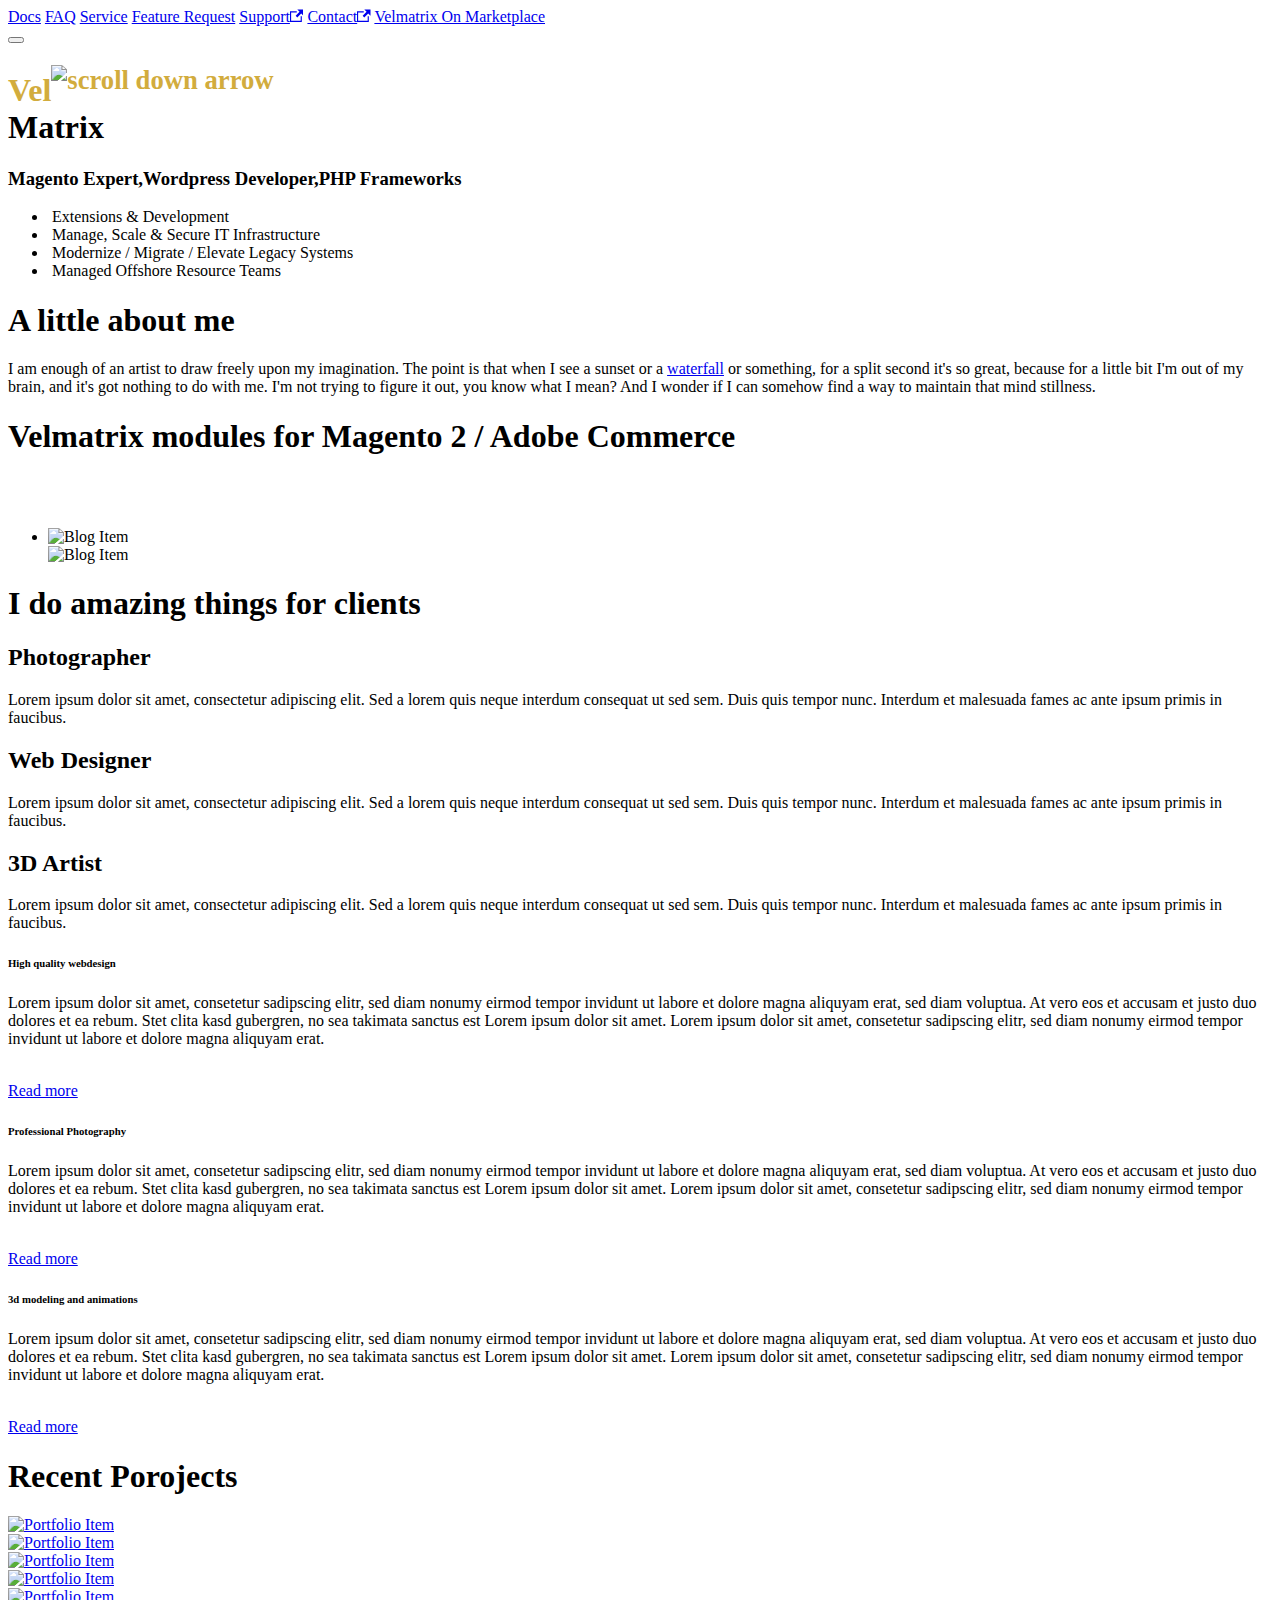
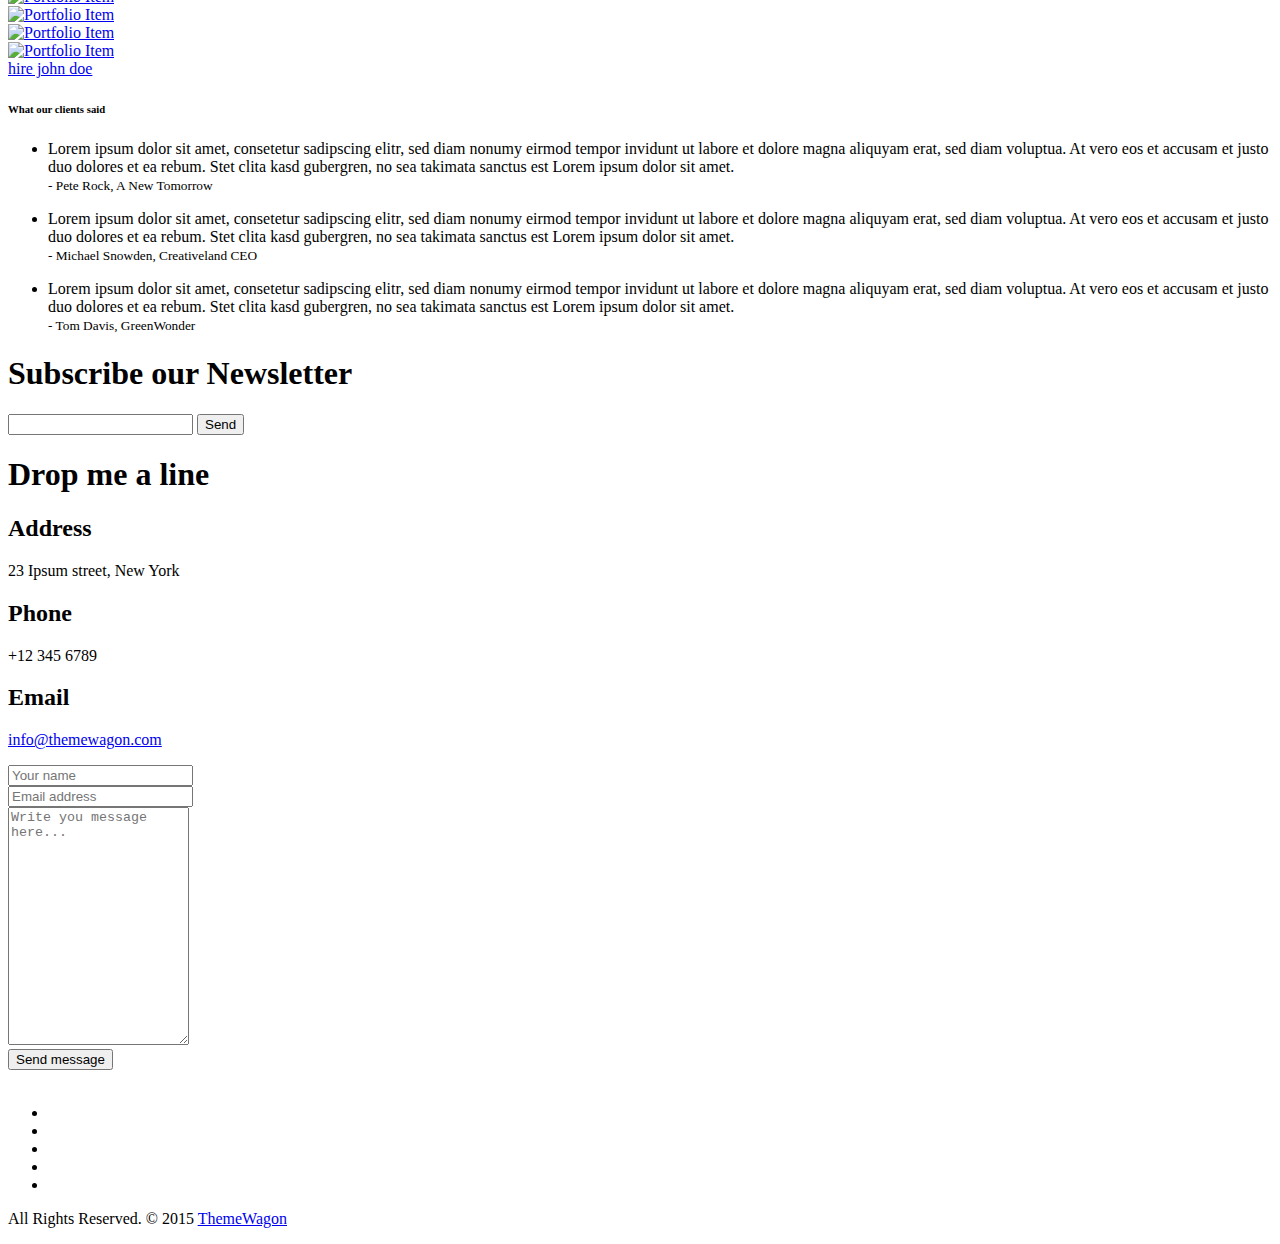
==== index.html @ aff8dd2d "Add files via upload" ====
<!DOCTYPE html>
<html lang="en">
  <head>
    <meta charset="utf-8">
    <meta http-equiv="X-UA-Compatible" content="IE=edge">
    <meta name="viewport" content="width=device-width, initial-scale=1">
	<!-- Website Title -->
    <title>John Doe - Professional web designer and photographer</title>
    <!-- Bootstrap -->
    <link href="assets/bootstrap/css/bootstrap.min.css" rel="stylesheet">
	<!-- Font-Awesome -->
    <link href="assets/font-awesome/css/font-awesome.min.css" rel="stylesheet">
	<!-- Lightbox -->
	<link href="assets/lightbox/css/lightbox.css" rel="stylesheet">
    <!-- Text Rotator-->
	<link href="assets/textrotator/simpletextrotator.css" rel="stylesheet">
  <link href="https://fonts.googleapis.com/css2?family=Roboto+Condensed:wght@300;400;700&display=swap" rel="stylesheet">

	<!-- FlexSlider -->
    <link href="assets/flexslider/flexslider.css" rel="stylesheet">
	<!-- Theme Style -->
    <link href="css/style.css" rel="stylesheet">
	<!-- Animations -->
    <link href="css/animate.css" rel="stylesheet">
	<!-- Custom Favicon -->
	<link href="img/favicon.ico" rel="shortcut icon" type="image/x-icon" /> 
    <!-- HTML5 Shim and Respond.js IE8 support of HTML5 elements and media queries -->
    <!-- WARNING: Respond.js doesn't work if you view the page via file:// -->
    <!--[if lt IE 9]>
    <script src="assets/html5shiv/html5shiv.js"></script>
    <script src="assets/respond/respond.min.js"></script>
    <![endif]-->
  </head>
    <body id="top">

      <!-- ****************************** Preloader ************************** -->
      <div id="preloader"></div>


	  	<!-- ==========================
        HEADER SECTION 
        =========================== -->
        <header id="home">
		    <!-- creative menu -->
            <div class="container-fluid">
              <div class="row">
                <div class="menu-wrap">
				<nav class="menu">
				    <!-- Menu Links -->
					<div class="icon-list">
						<a href="/docs"><span>Docs</span></a>
						<a href="index.html#about"><span>FAQ</span></a>
						<a href="index.html#service"><span>Service</span></a>
            <a href="index.html#service"><span>Feature Request</span></a>
						<a href="mailto:muruganveeeb@gmail.com?subject=Support"><span>Support<svg width="13.5" height="13.5" aria-hidden="true" viewBox="0 0 24 24" class="iconExternalLink_nPIU"><path fill="currentColor" d="M21 13v10h-21v-19h12v2h-10v15h17v-8h2zm3-12h-10.988l4.035 4-6.977 7.07 2.828 2.828 6.977-7.07 4.125 4.172v-11z"></path></svg></span></a>
						<a href="mailto:vct.vendor@gmail.com?subject=Contact"><span>Contact<svg width="13.5" height="13.5" aria-hidden="true" viewBox="0 0 24 24" class="iconExternalLink_nPIU"><path fill="currentColor" d="M21 13v10h-21v-19h12v2h-10v15h17v-8h2zm3-12h-10.988l4.035 4-6.977 7.07 2.828 2.828 6.977-7.07 4.125 4.172v-11z"></path></svg></span></a>
						<a href="index.html#contact"><span>Velmatrix On Marketplace</span></a>
					</div>
				</nav>
			    </div>
			    <button class="menu-button" id="open-button"></button><!-- menu button -->
              </div><!--/row-->
            </div><!--/container-->
		  <!-- Header Image -->
          <section class="hero" id="hero">
            <div class="container">
			  <!-- Slider Button (don't edit!)-->
              <div class="row">
                <div class="col-md-12 text-right navicon">
                  <a id="nav-toggle" class="nav_slide_button" href="index.html#"><span></span></a>
                </div>
              </div>
			  <!-- HEADER HEADLINE -->
              <div class="row">
                <div class="col-md-4 col-md-offset-1 inner">
                  <h1 class="animated fadeInDown">
                    <span style="color:#d2ac3d;">Vel<sup><img class="vel-logo" src="img/velmatrix1.png" alt="scroll down arrow"></sup></span><br/>
                    <span>Matrix</span>
                  </h1><!-- Title -->
                  <h3 class="animated fadeInUp delay-05s"><span class="rotate">Magento Expert,Wordpress Developer,PHP Frameworks</span></h3><!-- Text Rotator -->
                </div>
                <div class="col-md-7">
                  <ul class="list-unstyled ctflags icontxts towcolumn libox">
              <li href="extensions">
                <img src="assets/images/icons/technology.png" alt="">
                <!-- Powered with 2 x Backup Generators -->
                Extensions &amp; Development
              </li>
              <li>
                <img src="assets/images/icons/layers.png" alt="">
                <!-- 4 x Different ISP Network Connections  -->
                Manage, Scale &amp; Secure IT Infrastructure
              </li>
              <li>
                <img src="assets/images/icons/platform.png" alt="">
                <!-- 6000 SQFT Head Office   -->
                Modernize / Migrate / Elevate Legacy Systems
              </li>
              <li>
                <img src="assets/images/icons/infrastructure.png" alt="">
                <!-- Badminton, Table Tennis, Cafeteria in campus   -->
                Managed Offshore Resource Teams
              </li>
            </ul>
                </div>
              </div>
			  <!-- Learn More Button -->
             <!--  <div class="row">
                <div class="col-md-6 col-md-offset-3 text-center">
                  <a href="index.html#about" class="scrollto wow fadeInUp delay-5s ">
			            <p>SEE MORE</p>
			            <p class="scrollto--arrow"><img src="img/scroll-down.png" alt="scroll down arrow"></p>
			        </a>
                </div>
              </div> -->
            </div>
          </section>
		  <!-- Header Image End -->
        </header>
		<!-- ==========================
        HEADER SECTION END  
        =========================== -->
		
		
		
		
		<!-- ==========================
        ABOUT SECTION  
        =========================== -->
        <section class="intro text-center section-padding color-bg" id="about">
          <div class="container">
		    <!-- WELCOME TEXT -->
            <div class="row">
              <div class="col-md-8 col-md-offset-2 wp1">
                <h1 class="arrow">A little <span>about</span> me</h1><!-- Headline -->
				<!-- about / welcome text -->
                <p>I am enough of an artist to draw freely upon my imagination. The point is that when I see a sunset or a <a href="#">waterfall</a> or something, for a split second it's so great, because for a little bit I'm out of my brain, and it's got nothing to do with me. I'm not trying to figure it out, you know what I mean? And I wonder if I can somehow find a way to maintain that mind stillness.</p>
              </div>
            </div>
          </div>
        </section>


    <!-- ==========================
        BLOG SECTION 
        =========================== -->
    <section class="text-center section-padding" id="extensions">
          <div class="container">
        <!-- Headline -->
        <div class="row">
              <div class="col-md-12">
                <h1 class="arrow">Velmatrix modules for Magento 2 / Adobe Commerce</h1>
              </div>
            </div><br><br>
      
      <!-- Blog Slider -->
            <div class="row">
              <div id="blogSlider">
                <ul class="slides">
                  <li>
            <!-- Blog Entry 1 -->
                    <div class="col-md-4 wp4">
                      <div class="clearfix">
                        <div class="img">
                          <img src="img/blog1.jpg" class="grayscale" alt="Blog Item"><!-- Blog Image -->
                        </div>
                      </div>
            <!-- <br>
                      <h2>Creative Minds</h2>
                      <p>Lorem ipsum dolor sit amet, consectetur adipiscing elit. Nunc ultricies nulla non metus pulvinar imperdiet. Praesent non adipiscing libero.</p> -->
                    </div>
          <!-- Blog Entry 2 -->
                    <div class="col-md-4 wp4 delay-05s">
                      <div class="clearfix">
                        <div class="img">
                          <img src="img/blog2.jpg" class="grayscale" alt="Blog Item"><!-- Blog Image -->
                        </div>
                      </div>
                     <!--  <h2>Creative Hearts</h2>
                      <p>Lorem ipsum dolor sit amet, consectetur adipiscing elit. Nunc ultricies nulla non metus pulvinar imperdiet. Praesent non adipiscing libero.</p> -->
                    </div>
          <!-- Blog Entry 3 -->
                    <!-- <div class="col-md-4 wp4 delay-1s">
                      <div class="overlay-effect effects clearfix">
                        <div class="img">
                          <img src="img/blog3.jpg"  class="grayscale" alt="Blog Item"
                        </div>
                      </div>
            <br>
                      <h2>Creative Ideas</h2>
                      <p>Lorem ipsum dolor sit amet, consectetur adipiscing elit. Nunc ultricies nulla non metus pulvinar imperdiet. Praesent non adipiscing libero.</p>
                    </div> -->
                  </li>
                  <!-- <li> -->
            <!-- Blog Entry 4 -->
                    <!-- <div class="col-md-4 wp4">
                      <div class="overlay-effect effects clearfix">
                        <div class="img">
                          <img src="img/blog1.jpg" class="grayscale" alt="Blog Item">
                        </div>
                      </div>
            <br>
                      <h2>Creative Minds</h2>
                      <p>Lorem ipsum dolor sit amet, consectetur adipiscing elit. Nunc ultricies nulla non metus pulvinar imperdiet. Praesent non adipiscing libero.</p>
                    </div> -->
          <!-- Blog Entry 5 -->
                    <!-- <div class="col-md-4 wp4 delay-05s">
                      <div class="overlay-effect effects clearfix">
                        <div class="img">
                          <img src="img/blog2.jpg" class="grayscale" alt="Blog Item">
                        </div>
                      </div>
            <br>
                      <h2>Creative Hearts</h2>
                      <p>Lorem ipsum dolor sit amet, consectetur adipiscing elit. Nunc ultricies nulla non metus pulvinar imperdiet. Praesent non adipiscing libero.</p>
                    </div> -->
          <!-- Blog Entry 6 -->
                 <!--    <div class="col-md-4 wp4 delay-1s">
                      <div class="overlay-effect effects clearfix">
                        <div class="img">
                          <img src="img/blog3.jpg" class="grayscale" alt="Blog Item">
                        </div>
                      </div>
            <br>
                      <h2>Creative Ideas</h2>
                      <p>Lorem ipsum dolor sit amet, consectetur adipiscing elit. Nunc ultricies nulla non metus pulvinar imperdiet. Praesent non adipiscing libero.</p>
                    </div> -->
                  <!-- </li> -->
                </ul>
              </div>
            </div>
          </div>
        </section>
    <!-- ==========================
        BLOG SECTION END
        =========================== -->


<!-- ==========================
        SERVICE SECTION 
        =========================== -->
        <section class="features text-center section-padding" id="service">
          <div class="container">
        <!-- Headline -->
            <div class="row">
              <div class="col-md-12">
                <h1 class="arrow">I do amazing things for clients</h1>
              </div>
            </div>
            <div class="row">
              <div class="col-md-12">
          <div class="services">
          <!-- Service Box 1 -->
                  <div class="col-md-4 wp2 item">
                    <div class="icon">
                      <i class="fa fa-camera"></i><!-- Icon -->
                    </div>
                    <h2>Photographer</h2><!-- Title -->
                    <p>Lorem ipsum dolor sit amet, consectetur adipiscing elit. Sed a lorem quis neque interdum consequat ut sed sem. Duis quis tempor nunc. Interdum et malesuada fames ac ante ipsum
                    primis in faucibus.</p><!-- Description -->
                  </div>
          <!-- Service Box 2 -->
                  <div class="col-md-4 wp2 item delay-05s">
                    <div class="icon">
                      <i class="fa fa-desktop"></i><!-- Icon -->
                    </div>
                    <h2>Web Designer</h2><!-- Title -->
                    <p>Lorem ipsum dolor sit amet, consectetur adipiscing elit. Sed a lorem quis neque interdum consequat ut sed sem. Duis quis tempor nunc. Interdum et malesuada fames ac ante ipsum
                    primis in faucibus.</p><!-- Description -->
                  </div>
          <!-- Service Box 3 -->
                  <div class="col-md-4 wp2 item delay-1s">
                    <div class="icon">
                      <i class="fa fa-cubes"></i><!-- Icon -->
                    </div>
                    <h2>3D Artist</h2><!-- Title -->
                    <p>Lorem ipsum dolor sit amet, consectetur adipiscing elit. Sed a lorem quis neque interdum consequat ut sed sem. Duis quis tempor nunc. Interdum et malesuada fames ac ante ipsum
                    primis in faucibus.</p><!-- Description -->
                  </div>
          </div>
                  <div class="clearfix"></div>
              </div>
            </div>
          </div>
        </section>





		<div class="container-fluid">
		    <!-- About 1 -->
			<div class="row color-bg">
				<div class="col-md-6 nopadding features-intro-img">
					<div class="about-image" style="background-image:url(img/about1.png)"></div><!-- about image 1 -->
				</div>
				<div class="col-md-6 about-text">
					<h6>High quality webdesign</h6><!-- headline-->
					<p>Lorem ipsum dolor sit amet, consetetur sadipscing elitr, sed diam nonumy eirmod tempor invidunt ut labore et dolore magna aliquyam erat, sed diam voluptua. At vero eos et accusam et justo duo dolores et ea rebum. Stet clita kasd gubergren, no sea takimata sanctus est Lorem ipsum dolor sit amet. Lorem ipsum dolor sit amet, consetetur sadipscing elitr, sed diam nonumy eirmod tempor invidunt ut labore et dolore magna aliquyam erat.</p><br><!-- About Text 1 -->
					<a href="index.html#team" class="weight-outline-btn">Read more</a><!-- read more button  -->			
				</div>
			</div>
			<!-- About 2 -->
			<div class="row">
				<div class="col-md-6 about-text">
					<h6>Professional Photography</h6><!-- Headline -->
					<p>Lorem ipsum dolor sit amet, consetetur sadipscing elitr, sed diam nonumy eirmod tempor invidunt ut labore et dolore magna aliquyam erat, sed diam voluptua. At vero eos et accusam et justo duo dolores et ea rebum. Stet clita kasd gubergren, no sea takimata sanctus est Lorem ipsum dolor sit amet. Lorem ipsum dolor sit amet, consetetur sadipscing elitr, sed diam nonumy eirmod tempor invidunt ut labore et dolore magna aliquyam erat.</p><br><!-- About Text 2 -->
					<a href="index.html#team" class="weight-outline-btn">Read more</a>	<!-- read more button  -->				
				</div>
				<div class="col-md-6 nopadding features-intro-img">
					<div class="about-image" style="background-image:url(img/about2.png)"></div><!-- about image 2 -->
				</div>
			</div>
			<!-- About 3 -->
			<div class="row color-bg">
				<div class="col-md-6 nopadding features-intro-img">
					<div class="about-image" style="background-image:url(img/about3.png)"></div><!-- about image 3 -->
				</div>
				<div class="col-md-6 about-text">
					<h6>3d modeling and animations</h6><!-- Headline-->
					<p>Lorem ipsum dolor sit amet, consetetur sadipscing elitr, sed diam nonumy eirmod tempor invidunt ut labore et dolore magna aliquyam erat, sed diam voluptua. At vero eos et accusam et justo duo dolores et ea rebum. Stet clita kasd gubergren, no sea takimata sanctus est Lorem ipsum dolor sit amet. Lorem ipsum dolor sit amet, consetetur sadipscing elitr, sed diam nonumy eirmod tempor invidunt ut labore et dolore magna aliquyam erat.</p><br><!-- About Text 3 -->
					<a href="index.html#team" class="weight-outline-btn">Read more</a><!-- read more button  -->					
				</div>
			</div>
		</div>
		<!-- ==========================
        ABOUT SECTION END
        =========================== -->	

		
		
		
		<!-- ==========================
        PORTFOLIO SECTION
    =========================== -->
        <section class="swag text-center" id="portfolio">
          <div class="container">
		    <!-- Headline -->
            <div class="row">
              <h1 class="arrow">
                Recent <span>Porojects</span>
              </h1>
            </div>
          </div>
        </section>

        <div class="container">
          <div class="row row-offset-0">
  				 
          <!-- PORTFOLIO ITEM 1 -->
          <div class="col-md-3 col-sm-6">
              <div class="overlay-effect effects clearfix">
                  <div class="img">
                      <a href="img/portfolio/portfolio-01-large.jpg" data-lightbox="roadtrip" title="Project One - Lorem Ipsum"><img class="grayscale" src="img/portfolio/portfolio-01-thumbnail.jpg" alt="Portfolio Item"></a>
                  </div>
              </div>
          </div>
  	    <!-- PORTFOLIO ITEM END -->
  	
  	    <!-- PORTFOLIO ITEM 2 -->
          <div class="col-md-3 col-sm-6">
              <div class="overlay-effect effects clearfix">
                  <div class="img">
                      <a href="img/portfolio/portfolio-02-large.jpg" data-lightbox="roadtrip" title="Project Two - Lorem Ipsum"><img class="grayscale" src="img/portfolio/portfolio-02-thumbnail.jpg" alt="Portfolio Item"></a>
                  </div>
              </div>
          </div>
  	    <!-- PORTFOLIO ITEM END -->
  					
  		<!-- PORTFOLIO ITEM 3 -->
          <div class="col-md-3 col-sm-6">
              <div class="overlay-effect effects clearfix">
                  <div class="img">
                      <a href="img/portfolio/portfolio-03-large.jpg" data-lightbox="roadtrip" title="Project Three - Lorem Ipsum"><img class="grayscale" src="img/portfolio/portfolio-03-thumbnail.jpg" alt="Portfolio Item"></a>
                  </div>
              </div>
          </div>
  	    <!-- PORTFOLIO ITEM END -->
  					
  		<!-- PORTFOLIO ITEM 4 -->
          <div class="col-md-3 col-sm-6 ">
              <div class="overlay-effect effects clearfix">
                  <div class="img">
                      <a href="img/portfolio/portfolio-04-large.jpg" data-lightbox="roadtrip" title="Project Four - Lorem Ipsum"><img class="grayscale" src="img/portfolio/portfolio-04-thumbnail.jpg" alt="Portfolio Item"></a>
                  </div>
              </div>
          </div>
  	    <!-- PORTFOLIO ITEM END -->
  	             
          <!-- PORTFOLIO ITEM 5 -->
          <div class="col-md-3 col-sm-6 ">
              <div class="overlay-effect effects clearfix">
                  <div class="img">
                      <a href="img/portfolio/portfolio-05-large.jpg" data-lightbox="roadtrip" title="Project Five - Lorem Ipsum"><img class="grayscale" src="img/portfolio/portfolio-05-thumbnail.jpg" alt="Portfolio Item"></a>
                  </div>
              </div>
          </div>
  	    <!-- PORTFOLIO ITEM END -->
  	
  	    <!-- PORTFOLIO ITEM 6 -->
          <div class="col-md-3 col-sm-6">
              <div class="overlay-effect effects clearfix">
                  <div class="img">
                      <a href="img/portfolio/portfolio-06-large.jpg" data-lightbox="roadtrip" title="Project Six - Lorem Ipsum"><img class="grayscale" src="img/portfolio/portfolio-06-thumbnail.jpg" alt="Portfolio Item"></a>
                  </div>
              </div>
          </div>
  	    <!-- PORTFOLIO ITEM END -->
  					
  		<!-- PORTFOLIO ITEM 7 -->
          <div class="col-md-3 col-sm-6">
              <div class="overlay-effect effects clearfix">
                  <div class="img">
                      <a href="img/portfolio/portfolio-07-large.jpg" data-lightbox="roadtrip" title="Project Seven - Lorem Ipsum"><img class="grayscale" src="img/portfolio/portfolio-07-thumbnail.jpg" alt="Portfolio Item"></a>
                  </div>
              </div>
          </div>
  	    <!-- PORTFOLIO ITEM END -->
  					
  		<!-- PORTFOLIO ITEM 8 -->
          <div class="col-md-3 col-sm-6">
              <div class="overlay-effect effects clearfix">
                  <div class="img">
                      <a href="img/portfolio/portfolio-08-large.jpg" data-lightbox="roadtrip" title="Project Eight - Lorem Ipsum"><img class="grayscale" src="img/portfolio/portfolio-08-thumbnail.jpg" alt="Portfolio Item"></a>
                  </div>
              </div>
          </div>
  	    <!-- PORTFOLIO ITEM END -->
        </div><!--/row-->
      </div><!--/.container-->
		<!-- ==========================
        PORTFOLIO SECTION END
        =========================== -->
			


			
		<!-- ==========================
        CUSTOM SPACER
        =========================== -->
		<div class="spacer-cta text-center">
          <div class="container">
            <div class="row">
              <div class="col-md-12">
                <a href="index.html#contact" class="outline-btn">hire john doe</a>
              </div>
            </div>
          </div>
        </div>
		<!-- ==========================
        CUSTOM SPACER END
        =========================== -->
		
		

    
        
		
		<!-- ==========================
        CLIENT SECTION 
        =========================== -->
		<div class="container-fluid">
			<div class="row color-bg">
				<!-- Left Image -->
				<div class="col-md-6 nopadding features-intro-img wow fadeInLeft">
					<div class="about-image" style="background-image:url(img/clients.png)"></div>
				</div>
				<!-- Clients / Testimonials -->
				<div class="col-md-6 nopadding about-text">
				<h6>What our clients said</h6>
					<div id="clientSlider">
					   <ul class="slides">
					       <li><p>Lorem ipsum dolor sit amet, consetetur sadipscing elitr, sed diam nonumy eirmod tempor invidunt ut labore et dolore magna aliquyam erat, sed diam voluptua. At vero eos et accusam et justo duo dolores et ea rebum. Stet clita kasd gubergren, no sea takimata sanctus est Lorem ipsum dolor sit amet. <br>	<small>- Pete Rock, A New Tomorrow</small></p></li>
						   <li><p>Lorem ipsum dolor sit amet, consetetur sadipscing elitr, sed diam nonumy eirmod tempor invidunt ut labore et dolore magna aliquyam erat, sed diam voluptua. At vero eos et accusam et justo duo dolores et ea rebum. Stet clita kasd gubergren, no sea takimata sanctus est Lorem ipsum dolor sit amet. <br>	<small>- Michael Snowden, Creativeland CEO</small></p></li>
						  <li><p>Lorem ipsum dolor sit amet, consetetur sadipscing elitr, sed diam nonumy eirmod tempor invidunt ut labore et dolore magna aliquyam erat, sed diam voluptua. At vero eos et accusam et justo duo dolores et ea rebum. Stet clita kasd gubergren, no sea takimata sanctus est Lorem ipsum dolor sit amet. <br>	<small>- Tom Davis, GreenWonder</small></p>	</li>
					   </ul>
					</div>
				</div>
			</div>
		</div>
		<!-- ==========================
        CLIENTS SECTION END
        =========================== -->
		
		
		
		
		
		<!-- ==========================
        NEWSLETTER SECTION 
        =========================== -->
        <section>
		<div class="container-fluid">
				<div class="row color-bg">
				    <div class="col-md-6 nopadding subscribe text-center">
					 <h1><i class="fa fa-paper-plane"></i><span>Subscribe our Newsletter</span></h1><!-- Heading -->
                     <form action="index.html#">
                       <input type="text" name="" value="" placeholder="" required><!-- E-Mail -->
                       <input type="submit" name="" value="Send"><!-- Submit Button -->
                    </form>   
					</div>
					<div class="col-md-6 nopadding features-intro-img">
						 <div class="about-image" style="background-image:url(img/newsletter.png)"></div><!-- Right Image -->
					</div>
				</div>
			</div>
        </section>
		<!-- ==========================
        NEWSLETTER SECTION END
        =========================== -->

		
		
		<!-- ==========================
        CONTACT SECTION
        =========================== -->
        <section class="text-center section-padding contact-wrap" id="contact">
		  <!-- To Top Button -->
          <a href="index.html#top" class="up-btn"><i class="fa fa-chevron-up"></i></a>
          <div class="container">
		    <!-- Headline -->
            <div class="row">
              <div class="col-md-12">
                <h1 class="arrow">Drop <span>me</span> a line</h1>
              </div>
            </div>
            <div class="row contact-details">
			  <!-- Adress Box -->
              <div class="col-md-4">
                <div class="dark-box box-hover">
                  <h2><i class="fa fa-map-marker"></i><span>Address</span></h2>
                  <p>23 Ipsum street, New York</p>
                </div>
              </div>
			  <!-- Phone Number Box -->
              <div class="col-md-4">
                <div class="dark-box box-hover">
                  <h2><i class="fa fa-mobile"></i><span>Phone</span></h2>
                  <p>+12 345 6789</p>
                </div>
              </div>
			  <!-- E-Mail Box -->
              <div class="col-md-4">
                <div class="dark-box box-hover">
                  <h2><i class="fa fa-paper-plane"></i><span>Email</span></h2>
                  <p><a href="index.html#">info@themewagon.com</a></p>
                </div>
              </div>
            </div>
			<div class="row">
			  <!-- Google Maps (Change your Settings below) -->
			  <div class="col-md-6">
			    <div id="googlemaps"></div>
			  </div>
			  <!-- Contact Form -->
			  <div class="col-md-6 contact">
			     <form role="form">
				            <!-- Name -->
                            <div class="row">
                                <div class="col-md-6">
								    <!-- E-Mail -->
                                    <div class="form-group">
                                        <input type="text" class="form-control" placeholder="Your name">
                                    </div>
                                </div>
                                <div class="col-md-6">
								    <!-- Phone Number -->
                                    <div class="form-group">
                                        <input type="email" class="form-control" placeholder="Email address">
                                    </div>
                                </div>
                            </div>
							<!-- Message Area -->
                            <div class="form-group">
                                <textarea class="form-control" placeholder="Write you message here..." style="height:232px;"></textarea>
                            </div>
							<!-- Subtmit Button -->
                            <button type="submit" class="btn btn-send">
                                Send message
                            </button>
                        </form>
			  </div>
			</div>
			<br>
			<!-- Social Buttons - use font-awesome, past in what you want -->
            <div class="row">
              <div class="col-md-12">
                <ul class="social-buttons">
                  <li><a href="index.html#" class="social-btn"><i class="fa fa-dribbble"></i></a></li><!-- dribble -->
                  <li><a href="index.html#" class="social-btn"><i class="fa fa-twitter"></i></a></li><!-- twitter -->
                  <li><a href="index.html#" class="social-btn"><i class="fa fa-facebook"></i></a></li><!-- facebook -->
				  <li><a href="index.html#" class="social-btn"><i class="fa fa-deviantart"></i></a></li><!-- deviantart -->
				  <li><a href="index.html#" class="social-btn"><i class="fa fa-youtube"></i></a></li><!-- youtube -->
                </ul>
              </div>
            </div>
          </div>
        </section>
		<!-- ==========================
        CONTACT SECTION END
        =========================== -->
		
		
		
		<!-- ==========================
        FOOTER SECTION
        =========================== -->
        <footer>
          <div class="container">
            <div class="row">
              <div class="col-md-12 text-center">
                <p>All Rights Reserved. &copy; 2015 <a href="http://www.themewagon.com">ThemeWagon</a>
              </div>
            </div>
          </div>
        </footer>
		<!-- ==========================
        FOOTER SECTION END
        =========================== -->		
		
		
    <!-- jQuery -->
    <script src="https://ajax.googleapis.com/ajax/libs/jquery/1.11.0/jquery.min.js"></script>
    <!-- SmoothScroll -->           
    <script type="text/javascript" src="assets/smoothscroll/smoothscroll.js"></script>
    <!-- Bootstrap -->
    <script src="assets/bootstrap/js/bootstrap.min.js"></script>
	<!-- Waypoints -->
	<script src="js/waypoints.min.js"></script>
    <!-- classie.js -->
	<script src="js/classie.js"></script>
    <!-- FlexSlider -->
    <script src="assets/flexslider/jquery.flexslider.js"></script>
	<!-- Modernizr -->
    <script src="js/modernizr.js"></script>
	<!-- Text Rotator -->
	<script src="assets/textrotator/jquery.simple-text-rotator.js"></script>
	<!-- Lightbox.js -->
    <script src="assets/lightbox/js/lightbox.min.js"></script>
    <!-- Google Maps --> 
    <script type="text/javascript" src="https://maps.googleapis.com/maps/api/js?key=AIzaSyDeKBBPJTG3v5w3cNPAgM6ZsJiPyL1mP_o&amp;sensor=false"></script>
	<!-- Theme JavaScript Core -->
	<script src="js/main.js"></script>
	<script src="js/script.js"></script>
    <script src="https://cdnjs.cloudflare.com/ajax/libs/three.js/r134/three.min.js"></script>
    <script src="https://cdn.jsdelivr.net/npm/vanta@latest/dist/vanta.dots.min.js"></script>
	<!-- GOOGLE MAPS DATA -->
    <script type="text/javascript">
    // When the window has finished loading create our google map below
        google.maps.event.addDomListener(window, 'load', init);
    
        function init() {
            // Basic options for a simple Google Map
            // For more options see: https://developers.google.com/maps/documentation/javascript/reference#MapOptions
            var mapOptions = {
                // How zoomed in you want the map to start at (always required)
                zoom: 15,
                
                scrollwheel: false,

                // The latitude and longitude to center the map (always required)
                center: new google.maps.LatLng(40.68961985411178, -74.01618003845215), // New York 

                // How you would like to style the map. 
                // This is where you would paste any style found on Snazzy Maps.
                styles: [	{		featureType:'water',		stylers:[{color:'#F2F2F2'},{visibility:'on'}]	},{		featureType:'landscape',		stylers:[{color:'#FFFFFF'}]	},{		featureType:'road',		stylers:[{saturation:-100},{lightness:45}]	},{		featureType:'road.highway',		stylers:[{visibility:'simplified'}]	},{		featureType:'road.arterial',		elementType:'labels.icon',		stylers:[{visibility:'off'}]	},{		featureType:'administrative',		elementType:'labels.text.fill',		stylers:[{color:'#ADADAD'}]	},{		featureType:'transit',		stylers:[{visibility:'off'}]	},{		featureType:'poi',		stylers:[{visibility:'off'}]	}]
            };

            // Get the HTML DOM element that will contain your map 
            // We are using a div with id="map" seen below in the <body>
            var mapElement = document.getElementById('googlemaps');

            // Create the Google Map using out element and options defined above
            var map = new google.maps.Map(mapElement, mapOptions);
        }
	
    </script>
	
	<!-- TEXT ROTATOR SETTINGS -->
    <script type="text/javascript">
    $(".rotate").textrotator({
      animation: "fade", // You can pick the way it animates when rotating through words. Options are dissolve (default), fade, flip, flipUp, flipCube, flipCubeUp and spin.
      separator: ",", // If you don't want commas to be the separator, you can define a new separator (|, &, * etc.) by yourself using this field.
      speed: 2000 // How many milliseconds until the next word show.
    });

    VANTA.DOTS({
  el: ".hero",
   mouseControls: true,
  touchControls: true,
  gyroControls: false,
  minHeight: 200.00,
  minWidth: 200.00,
  scale: 1.00,
  scaleMobile: 1.00,
  color: 0xf28426,
  color2: 0xf58829,
  backgroundColor: 0xffffff,
  size: 4.00,
  showLines: false
}); $('.ctflags li').on('click', function () {
        var $li = $(this);

        // Check if the `li` has an `href` attribute
        if ($li.attr('href')) {
            // Get the `href` value
            var href = $li.attr('href');

            // Add `#` before the `href` value
            var targetId = '#' + href;

            // Scroll to the element with the id specified in `href`
            var $target = $(targetId);
            if ($target.length) {
                $('html, body').animate({
                    scrollTop: $target.offset().top
                }, 500); // Animation duration in milliseconds
            }
        }
    });
    </script>
	
    </body>
</html>
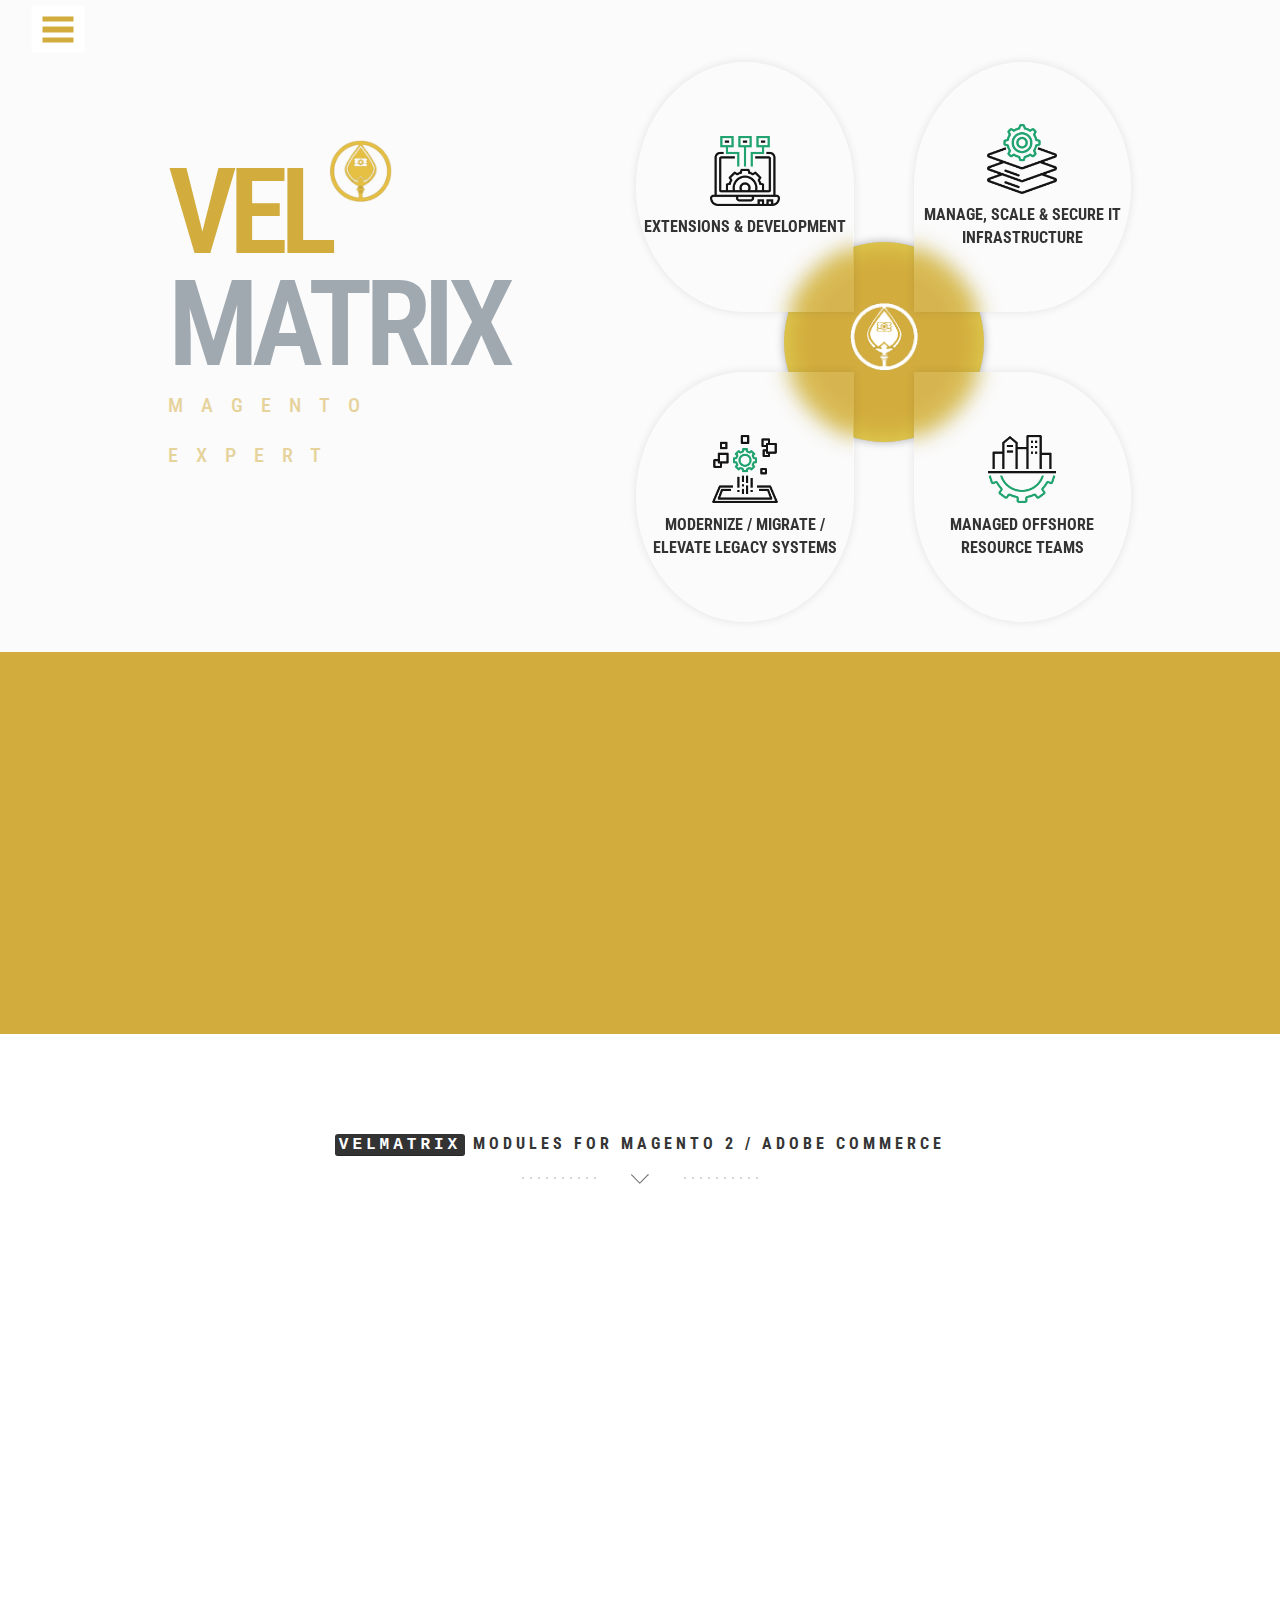
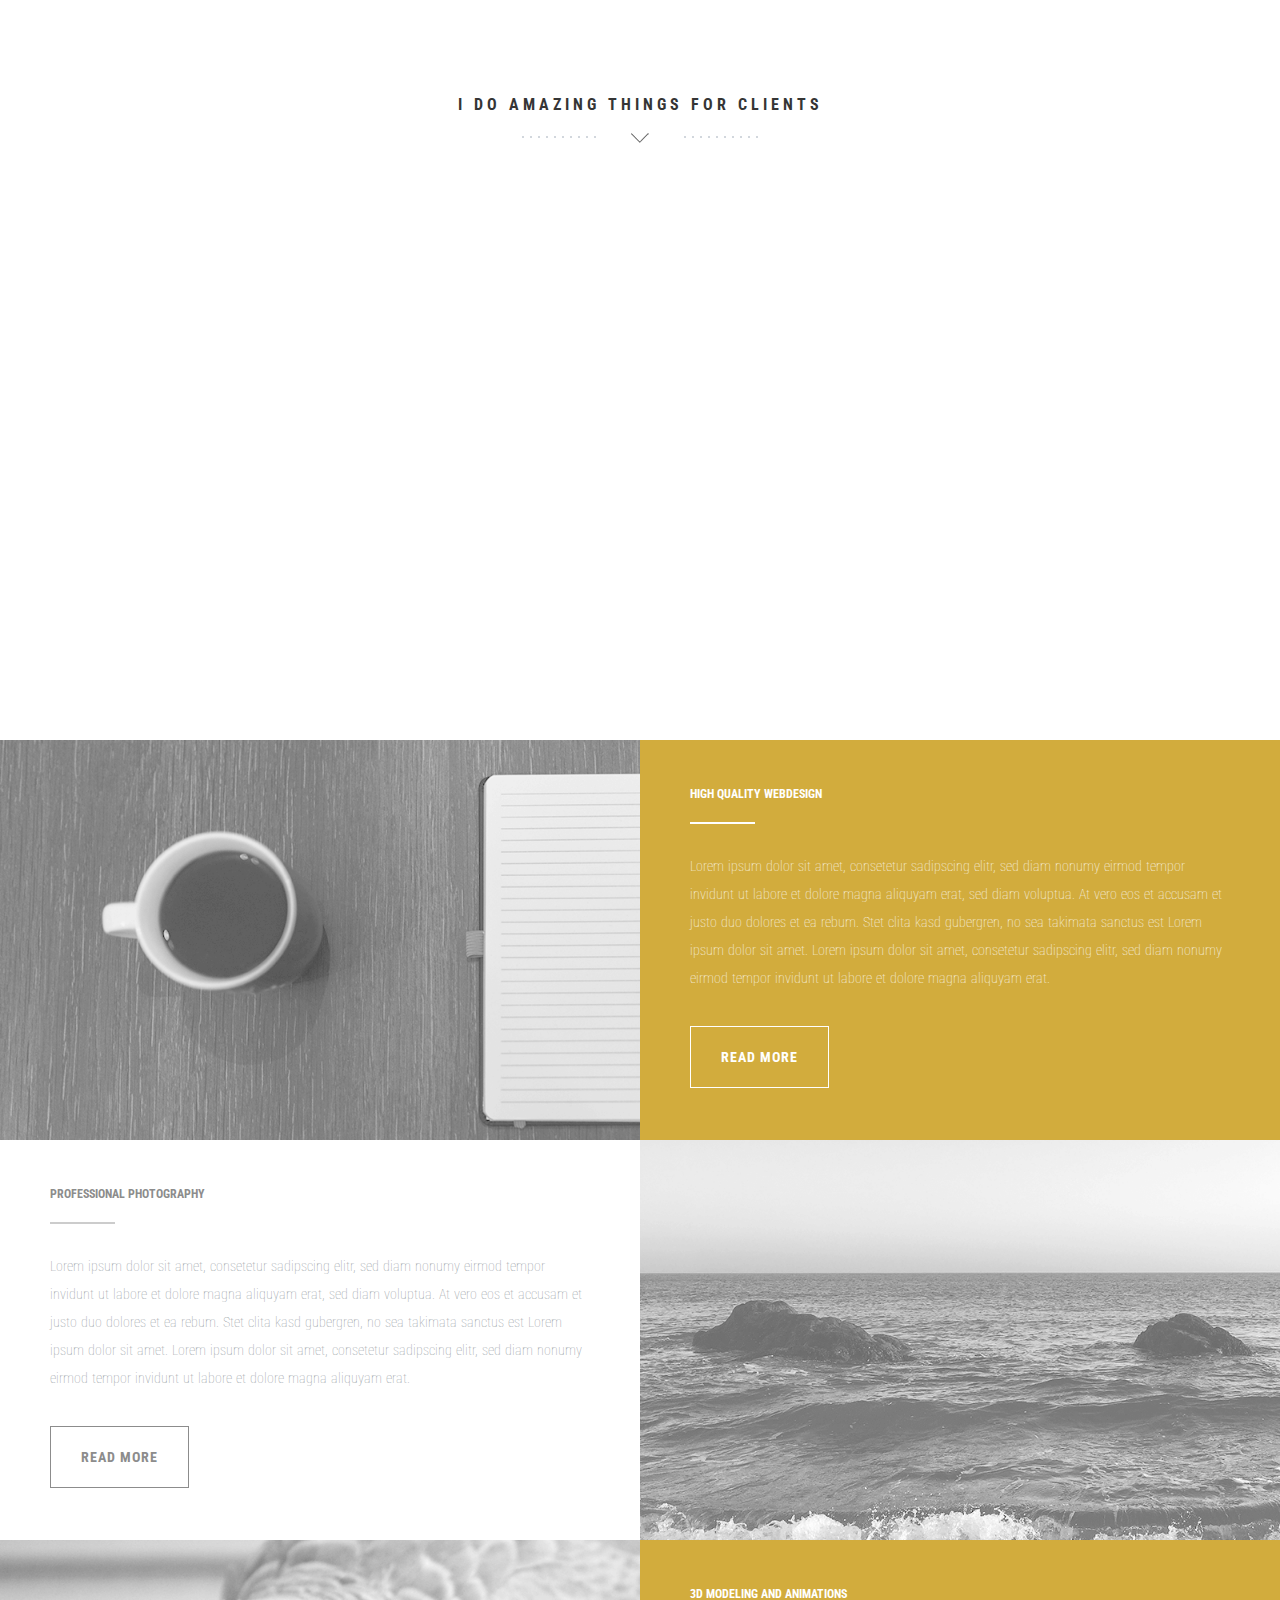
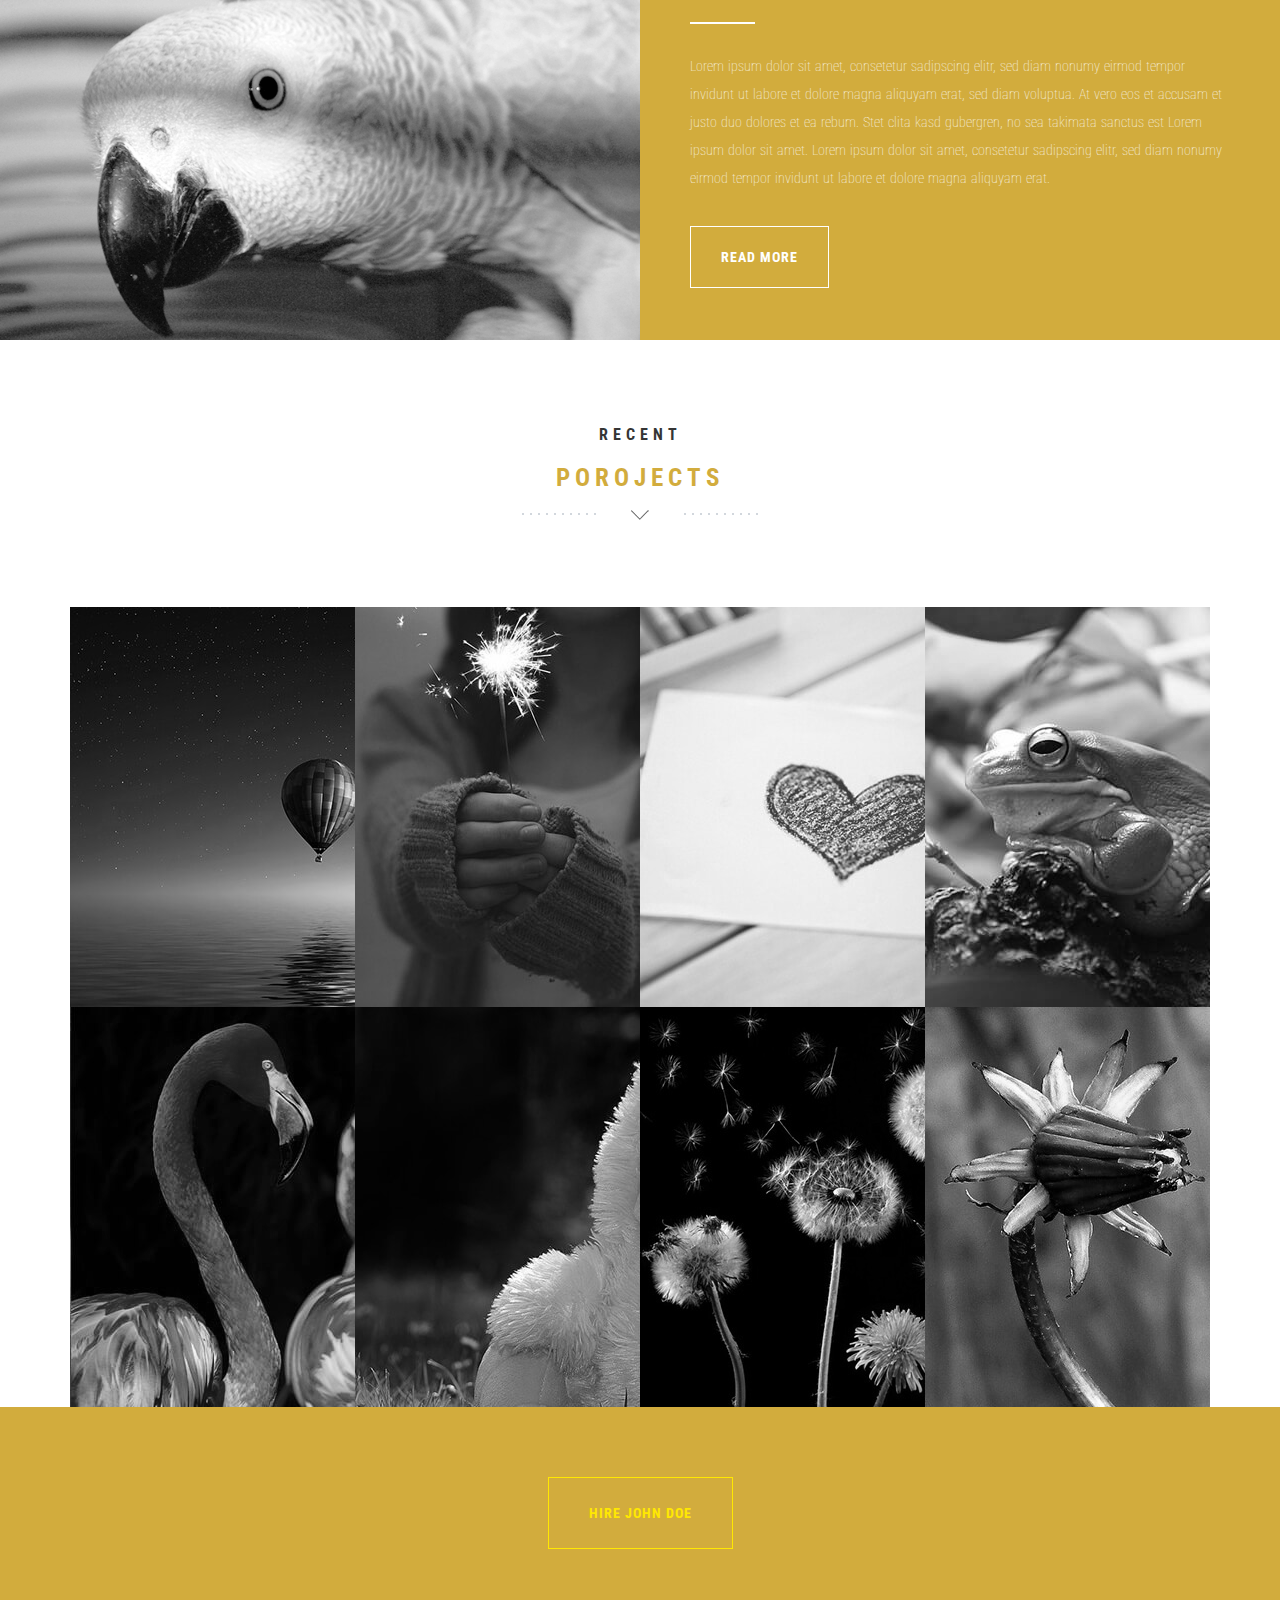
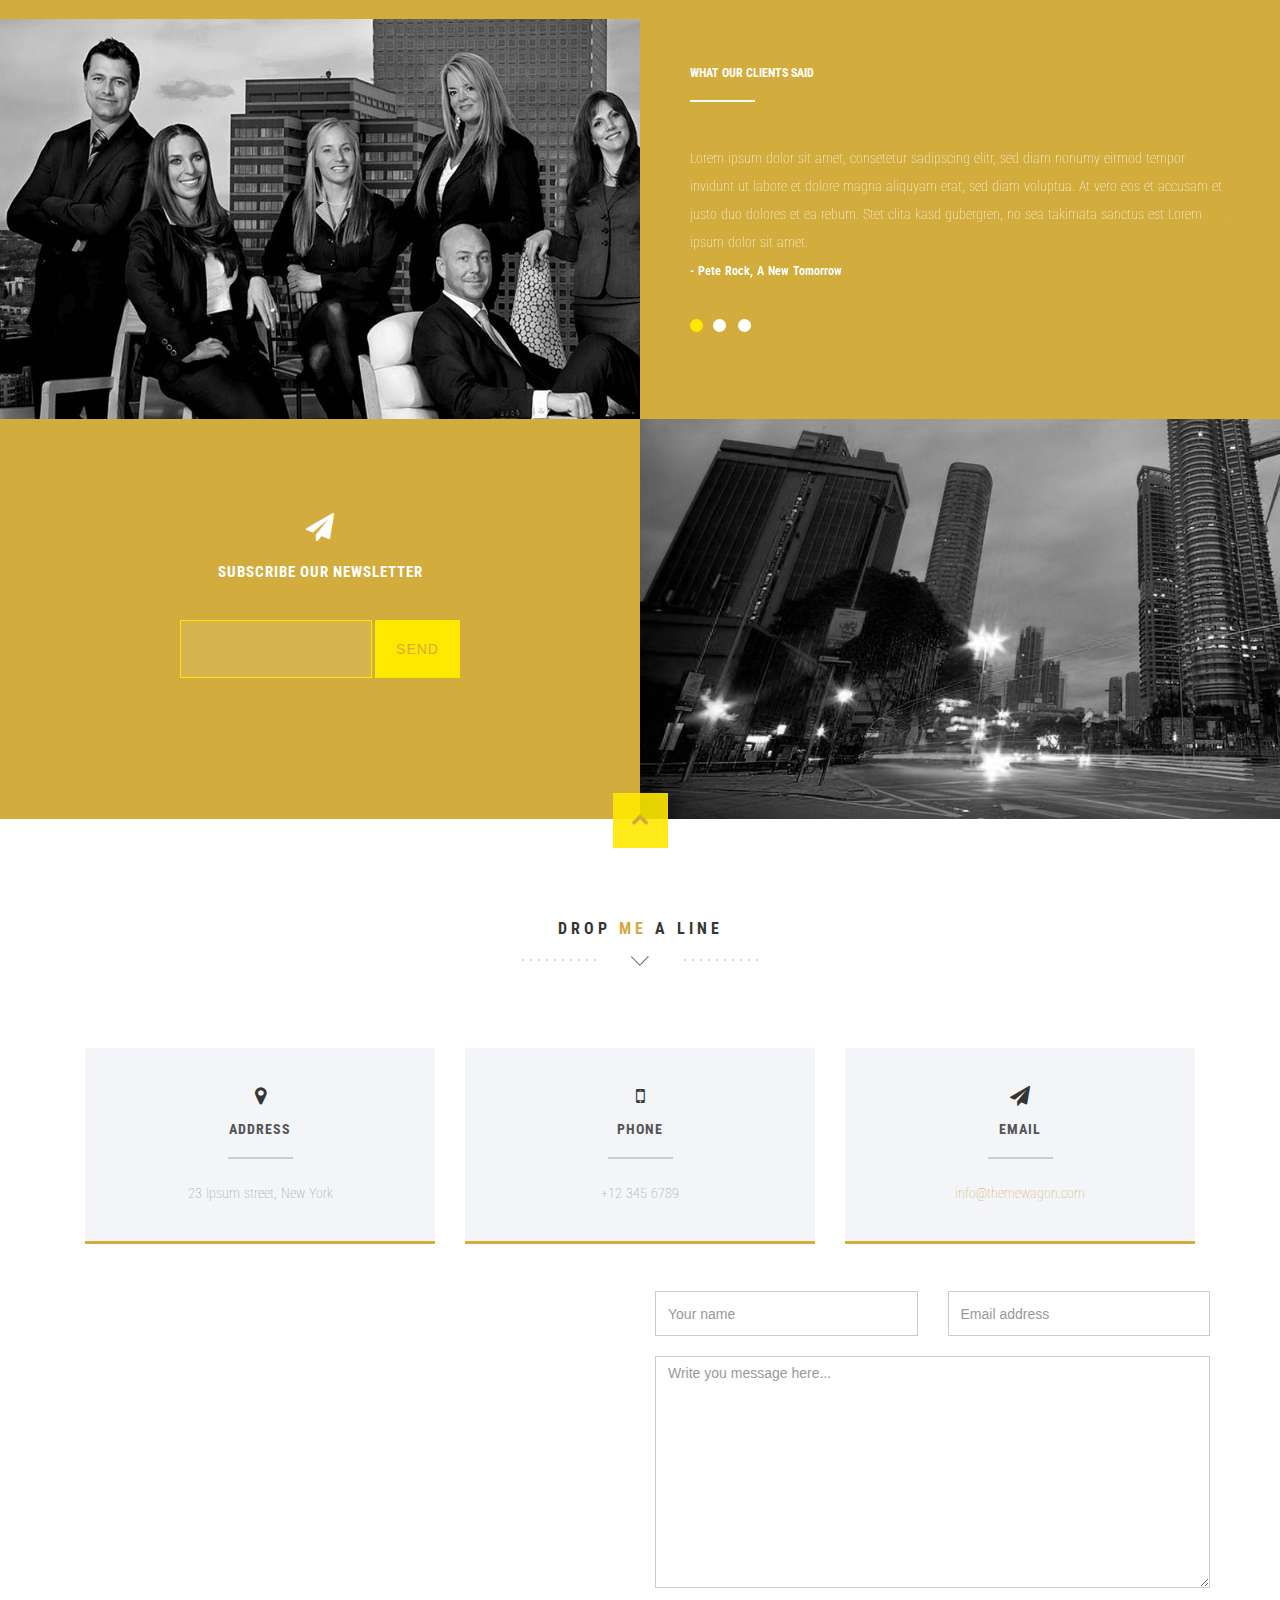
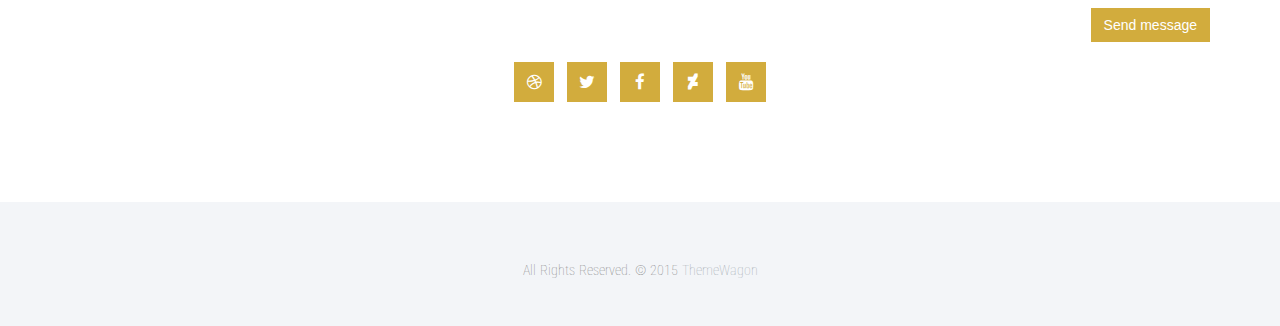
==== commit ae3fb975: "updated" ====
--- a/index.html
+++ b/index.html
@@ -149,7 +149,7 @@
         <!-- Headline -->
         <div class="row">
               <div class="col-md-12">
-                <h1 class="arrow">Velmatrix modules for Magento 2 / Adobe Commerce</h1>
+                <h1 class="arrow"><kbd>Velmatrix</kbd> modules for Magento 2 / Adobe Commerce</h1>
               </div>
             </div><br><br>
       
--- a/assets/textrotator/simpletextrotator.css
+++ b/assets/textrotator/simpletextrotator.css
@@ -0,0 +1,106 @@
+.rotating {
+  display: inline-block;
+  -webkit-transform-style: preserve-3d;
+  -moz-transform-style: preserve-3d;
+  -ms-transform-style: preserve-3d;
+  -o-transform-style: preserve-3d;
+  transform-style: preserve-3d;
+  -webkit-transform: rotateX(0) rotateY(0) rotateZ(0);
+  -moz-transform: rotateX(0) rotateY(0) rotateZ(0);
+  -ms-transform: rotateX(0) rotateY(0) rotateZ(0);
+  -o-transform: rotateX(0) rotateY(0) rotateZ(0);
+  transform: rotateX(0) rotateY(0) rotateZ(0);
+  -webkit-transition: 0.5s;
+  -moz-transition: 0.5s;
+  -ms-transition: 0.5s;
+  -o-transition: 0.5s;
+  transition: 0.5s;
+  -webkit-transform-origin-x: 50%;
+}
+
+.rotating.flip {
+  position: relative;
+}
+
+.rotating .front, .rotating .back {
+  left: 0;
+  top: 0;
+  -webkit-backface-visibility: hidden;
+  -moz-backface-visibility: hidden;
+  -ms-backface-visibility: hidden;
+  -o-backface-visibility: hidden;
+  backface-visibility: hidden;
+}
+
+.rotating .front {
+  position: absolute;
+  display: inline-block;
+  -webkit-transform: translate3d(0,0,1px);
+  -moz-transform: translate3d(0,0,1px);
+  -ms-transform: translate3d(0,0,1px);
+  -o-transform: translate3d(0,0,1px);
+  transform: translate3d(0,0,1px);
+}
+
+.rotating.flip .front {
+  z-index: 1;
+}
+
+.rotating .back {
+  display: block;
+  opacity: 0;
+}
+
+.rotating.spin {
+  -webkit-transform: rotate(360deg) scale(0);
+  -moz-transform: rotate(360deg) scale(0);
+  -ms-transform: rotate(360deg) scale(0);
+  -o-transform: rotate(360deg) scale(0);
+  transform: rotate(360deg) scale(0);
+}
+
+
+
+.rotating.flip .back {
+  z-index: 2;
+  display: block;
+  opacity: 1;
+  
+  -webkit-transform: rotateY(180deg) translate3d(0,0,0);
+  -moz-transform: rotateY(180deg) translate3d(0,0,0);
+  -ms-transform: rotateY(180deg) translate3d(0,0,0);
+  -o-transform: rotateY(180deg) translate3d(0,0,0);
+  transform: rotateY(180deg) translate3d(0,0,0);
+}
+
+.rotating.flip.up .back {
+  -webkit-transform: rotateX(180deg) translate3d(0,0,0);
+  -moz-transform: rotateX(180deg) translate3d(0,0,0);
+  -ms-transform: rotateX(180deg) translate3d(0,0,0);
+  -o-transform: rotateX(180deg) translate3d(0,0,0);
+  transform: rotateX(180deg) translate3d(0,0,0);
+}
+
+.rotating.flip.cube .front {
+  -webkit-transform: translate3d(0,0,100px) scale(0.9,0.9);
+  -moz-transform: translate3d(0,0,100px) scale(0.85,0.85);
+  -ms-transform: translate3d(0,0,100px) scale(0.85,0.85);
+  -o-transform: translate3d(0,0,100px) scale(0.85,0.85);
+  transform: translate3d(0,0,100px) scale(0.85,0.85);
+}
+
+.rotating.flip.cube .back {
+  -webkit-transform: rotateY(180deg) translate3d(0,0,100px) scale(0.9,0.9);
+  -moz-transform: rotateY(180deg) translate3d(0,0,100px) scale(0.85,0.85);
+  -ms-transform: rotateY(180deg) translate3d(0,0,100px) scale(0.85,0.85);
+  -o-transform: rotateY(180deg) translate3d(0,0,100px) scale(0.85,0.85);
+  transform: rotateY(180deg) translate3d(0,0,100px) scale(0.85,0.85);
+}
+
+.rotating.flip.cube.up .back {
+  -webkit-transform: rotateX(180deg) translate3d(0,0,100px) scale(0.9,0.9);
+  -moz-transform: rotateX(180deg) translate3d(0,0,100px) scale(0.85,0.85);
+  -ms-transform: rotateX(180deg) translate3d(0,0,100px) scale(0.85,0.85);
+  -o-transform: rotateX(180deg) translate3d(0,0,100px) scale(0.85,0.85);
+  transform: rotateX(180deg) translate3d(0,0,100px) scale(0.85,0.85);
+}--- a/css/style.css
+++ b/css/style.css
@@ -0,0 +1,1370 @@
+/*========================================================================*/
+
+
+
+/* ///////////////////////////////////////////////////////////////////// 
+// 03 - Preloader
+/////////////////////////////////////////////////////////////////////*/
+
+#preloader {
+    position:fixed;
+    left:0;
+    top:0;
+    z-index:99999999999;
+    width:100%;
+    height:100%;
+    overflow:visible;
+    background: #fff url('../img/preloader.gif') no-repeat center center;
+}
+
+
+* {
+    scrollbar-width: thin;
+    scrollbar-color: #d2ac3d #ffffff;
+}
+*, ::after, ::before {
+    box-sizing: border-box;
+}
+
+
+/* ==========================================================================
+	Global Styles
+========================================================================== */
+a {
+	color: #d2ac3d ;
+	-webkit-transition:all 0.5s;
+	-moz-transition:all 0.5s;
+	-o-transition:all 0.5s;
+	transition:all 0.5s;
+	outline:none!important;
+}
+a:hover,a:focus,a:active {
+	color:#0D0D0D;
+	text-decoration:none;
+	outline:none!important;
+}
+p {
+	color:#8c9398;
+	word-spacing:1px;
+	line-height:25px;
+	font-size:14px;
+}
+h2 {
+	font-size:15px;
+	color:#353535!important;
+	text-transform:uppercase;
+	font-weight:bold;
+}
+h2::after {
+	content:" ";
+	border:solid 1px #CCCCCC;
+	display:block;
+	width:65px;
+	margin:20px auto;
+}
+h6 {
+	font-size:15px;
+	color:#8c8c8c;
+	text-transform:uppercase;
+	font-weight:bold;
+}
+h6::after {
+	content:" ";
+	border:solid 1px #CCCCCC;
+	display:block;
+	width:65px;
+	margin-top: 20px;
+}
+/* ==========================================================================HTML5 display definitions========================================================================== */
+article,aside,details,figcaption,figure,footer,header,hgroup,nav,section,summary {
+	display:block;
+}
+audio,canvas,video {
+	display:inline-block;
+	*display:inline;
+	*zoom: 1;
+}
+* Remove excess height in iOS 5 devices. */
+audio:not([controls]) {
+	display:none;
+	height:0;
+}
+[hidden] {
+	display: none;
+}
+/* ==========================================================================Base========================================================================== */
+html {
+	font-size:100%;
+	-webkit-text-size-adjust:100%;
+	-ms-text-size-adjust:100%;
+}
+html,html a {
+	-webkit-font-smoothing:antialiased;
+	text-shadow:1px 1px 1px rgba(0,0,0,0.004);
+}
+html,button,input,select,textarea {
+	font-family:'Varela Round',sans-serif;
+}
+body {
+	margin:0;
+    font-family: 'Roboto Condensed', sans-serif;
+}
+/* ==========================================================================Links========================================================================== */
+a:focus {
+	outline:thin dotted;
+}
+a:active,a:hover {
+	outline: 0;
+}
+/* ==========================================================================Typography========================================================================== */
+@import url(http://fonts.googleapis.com/css?family=Open+Sans:300,400);
+h1 {
+	font-size:2em;
+	margin:0.67em 0;
+	color:#353535;
+}
+h2 {
+	font-size:1.5em;
+	margin:0.83em 0;
+}
+h3 {
+	font-size:1.17em;
+	margin:1em 0;
+}
+h4 {
+	font-size:1em;
+	margin:1.33em 0;
+}
+h5 {
+	font-size:0.83em;
+	margin:1.67em 0;
+}
+h6 {
+	font-size: 12px;
+	margin:2.33em 0;
+}
+abbr[title] {
+	border-bottom:1px dotted;
+}
+b,strong {
+	font-weight:bold;
+}
+blockquote {
+	margin:0em 55px;
+	border-left:4px solid #CCCCCC;
+}
+dfn {
+	font-style:italic;
+}
+mark {
+	background:#ff0;
+	color:#000;
+}
+p,pre {
+	margin:1em 0;
+}
+code,kbd,pre,samp {
+	font-family:monospace,serif;
+	_font-family:'courier new',monospace;
+	font-size:1em;
+}
+pre {
+	white-space:pre;
+	white-space:pre-wrap;
+	word-wrap:break-word;
+}
+q {
+	quotes:none;
+}
+q:before,q:after {
+	content:'';
+	content:none;
+}
+small {
+	font-size:75%;
+}
+sub,sup {
+	font-size:75%;
+	line-height:0;
+	position:relative;
+	vertical-align:baseline;
+}
+sup {
+	top:-0.5em;
+}
+sub {
+	bottom:-0.25em;
+}
+p {
+	font-size: 14px;
+	font-weight:100;
+	line-height: 28px!important;
+}
+/* ==========================================================================Lists========================================================================== */
+dl,menu,ol,ul {
+	margin:1em 0;
+}
+dd {
+	margin:0 0 0 40px;
+}
+menu,ol,ul {
+	padding:0 0 0 40px;
+}
+nav ul,nav ol {
+	list-style:none;
+	list-style-image: none;
+}
+/* ==========================================================================Embedded content========================================================================== */
+img {
+	border:0;
+	-ms-interpolation-mode:bicubic;
+}
+svg:not(:root) {
+	overflow: hidden;
+}
+/* ==========================================================================Figures========================================================================== */
+figure {
+	margin: 0;
+}
+/* ==========================================================================Forms========================================================================== */
+form {
+	margin:0;
+}
+fieldset {
+	border:1px solid #c0c0c0;
+	margin:0 2px;
+	padding:0.35em 0.625em 0.75em;
+}
+legend {
+	border:0;
+	padding:0;
+	white-space:normal;
+	*margin-left:-7px;
+}
+button,input,select,textarea {
+	font-size:100%;
+	/margin:0;
+	vertical-align:baseline;
+	*vertical-align:middle;
+}
+button,input {
+	line-height:normal;
+}
+button,html input[type="button"],input[type="reset"],input[type="submit"] {
+	-webkit-appearance:button;
+	cursor:pointer;
+	*overflow:visible;
+}
+button[disabled],input[disabled] {
+	cursor:default;
+}
+input[type="checkbox"],input[type="radio"] {
+	box-sizing:border-box;
+	padding:0;
+	*height:13px;
+	*width:13px;
+}
+input[type="search"] {
+	-webkit-appearance:textfield;
+	-moz-box-sizing:content-box;
+	-webkit-box-sizing:content-box;
+	box-sizing:content-box;
+}
+input[type="search"]::-webkit-search-cancel-button,input[type="search"]::-webkit-search-decoration {
+	-webkit-appearance:none;
+}
+button::-moz-focus-inner,input::-moz-focus-inner {
+	border:0;
+	padding:0;
+}
+textarea {
+	overflow:auto;
+	vertical-align: top;
+}
+/* ==========================================================================Tables========================================================================== */
+table {
+	border-collapse:collapse;
+	border-spacing: 0;
+}
+/* ==========================================================================Section Styles========================================================================== */
+.section-padding {
+	padding:90px 0 100px
+}
+.dark-bg {
+	background:#f3f5f8;
+}
+.light-bg {
+	background-color:#fff;
+}
+.dark-box {
+	background: #F3F5F8;
+	-webkit-box-shadow: 0px 3px 0px 0px #d2ac3d ;
+	-moz-box-shadow: 0px 3px 0px 0px #d2ac3d ;
+	box-shadow: 0px 3px 0px 0px #d2ac3d ;
+	padding:20px 0;
+}
+.dark-box:hover,.dark-box:focus {
+	-webkit-box-shadow: 0px 3px 0px 0px #FFE801;
+	-moz-box-shadow: 0px 3px 0px 0px #FFE801;
+	box-shadow: 0px 3px 0px 0px #FFE801;
+}
+.box-hover {
+	transition:all 500ms ease-in-out;
+	-webkit-transition:all 500ms ease-in-out;
+	-moz-transition:all 500ms ease-in-out;
+	-o-transition:all 500ms ease-in-out;
+}
+.box-hover:hover,.box-hover:focus {
+	transform:translate(0,-15px);
+	-webkit-transform:translate(0,-15px);
+	-ms-transform:translate(0,-15px);
+}
+.wrapper {
+	height:650px;
+}
+.nopadding {
+	padding:0;
+}
+.inner {
+	padding-top: 138px;
+}
+/* ==========================================================================Navigation========================================================================== */
+.menu-wrap a {
+	color:#555d7c;
+	outline:none!important;
+}
+.menu-wrap a:hover,.menu-wrap a:focus {
+	color: #d2ac3d ;
+}
+.content-wrap {
+	overflow-y:scroll;
+	-webkit-overflow-scrolling:touch;
+	-webkit-transition:-webkit-transform 0.4s;
+	transition:transform 0.4s;
+	-webkit-transition-timing-function:cubic-bezier(0.7,0,0.3,1);
+	transition-timing-function:cubic-bezier(0.7,0,0.3,1);
+}
+.content {
+	position:relative;
+	background:#b4bad2;
+	padding-bottom: 12em;
+}
+/* Common styles for menu button and menu-wrap */
+.menu-button,.menu-wrap {
+	position:fixed;
+	width:2.5em;
+	height:2.25em;
+	font-size:1.5em;
+	-webkit-transform:translate3d(1.5em,1.5em,0);
+	transform: translate3d(1.5em,1.5em,0);
+    background-color: #fff !important;
+}.menu-wrap {
+    background-color: #FBFBFB !important;
+}
+/* Menu Button */
+button#open-button {
+    position: fixed;
+    top: -26px;
+}
+.menu-button {
+	z-index:1000;
+	margin:0;
+	padding:0;
+	border:none;
+	text-indent:2.5em;
+	color:transparent;
+	background:transparent;
+}
+.menu-button::before {
+	position:absolute;
+	top:0.5em;
+	right:0.5em;
+	bottom:0.5em;
+	left:0.5em;
+	background: linear-gradient(#d2ac3d 20%,rgba(0, 0, 0, 0) 20%,rgba(0, 0, 0, 0) 40%,#d2ac3d 40%,#d2ac3d 60%,rgba(0, 0, 0, 0) 60%,rgba(0, 0, 0, 0) 80%,#d2ac3d 80%);
+	content:'';
+}
+.menu-button:hover {
+	opacity: 0.6;
+}
+/* Menu */
+.menu-wrap {
+	z-index:999;
+	background: rgba(255, 255, 255, 1);
+	-webkit-transition:width 0.4s,height 0.4s,-webkit-transform 0.4s;
+	transition:width 0.4s,height 0.4s,transform 0.4s;
+	-webkit-transition-timing-function:cubic-bezier(0.7,0,0.3,1);
+	transition-timing-function:cubic-bezier(0.7,0,0.3,1);
+}
+.menu {
+	height:100%;
+	overflow:hidden;
+	font-size:0.75em;
+}
+.icon-list {
+	padding:0.5em 2em 0 6em;
+}
+.icon-list a {
+	opacity:0;
+	display:inline-block;
+	padding:0 0.2em;
+	margin:0 15px;
+	text-align:center;
+	font-size:1.2em;
+	color: #353535;
+}
+.icon-list a span {
+	display:block;
+	letter-spacing:1px;
+	font-size:16px;
+	font-weight:700;
+	padding-top: 0.5em;
+}
+/* Shown menu */
+.show-menu .content-wrap {
+	-webkit-transition-delay:0s;
+	transition-delay:0s;
+	-webkit-transform:translate3d(0,125px,0);
+	transform:translate3d(0,125px,0);
+}
+.show-menu .menu-wrap {
+	width:100%;
+	height:54px;
+	-webkit-transform:translate3d(0,0,0);
+	transform:translate3d(0,0,0);
+	-webkit-transition-delay:0s;
+	transition-delay:0s;
+	border-bottom: 1px solid #d2ac3d;
+}
+.show-menu .icon-list a {
+	opacity:1;
+	-webkit-transition:opacity 0.4s 0.4s;
+	transition:opacity 0.4s 0.4s;
+}
+.show-menu .icon-list a:nth-child(2) {
+	-webkit-transition-delay:0.42s;
+	transition-delay:0.42s;
+}
+.show-menu .icon-list a:nth-child(3) {
+	-webkit-transition-delay:0.44s;
+	transition-delay:0.44s;
+}
+.show-menu .icon-list a:nth-child(4) {
+	-webkit-transition-delay:0.46s;
+	transition-delay:0.46s;
+}
+.show-menu .icon-list a:nth-child(5) {
+	-webkit-transition-delay:0.48s;
+	transition-delay:0.48s;
+}
+.show-menu .icon-list a:nth-child(6) {
+	-webkit-transition-delay:0.5s;
+	transition-delay: 0.5s;
+}
+.icon-list a span svg {
+    margin-left: 3px;
+}
+/* ==========================================================================Hero========================================================================== */
+.hero {
+	/*background: url('../img/header-bg.jpg') right bottom no-repeat;
+	background-size: contain;*/
+	padding:17px 0 0px 0;
+	height:auto;
+	background-color: #FBFBFB;
+}
+.hero h1 {
+	font-size: 120px;
+	letter-spacing: -8px;
+	margin: 0;
+	font-weight: 600;
+	line-height: 112px;
+	text-transform: uppercase;
+}
+.hero h1 span {
+	color:#a1a9b0;
+	/* display:inline-block; */
+}
+.hero h3 {
+	font-size: 20px;
+	margin:0;
+	padding:0;
+	opacity:0.5;
+	color: #d2ac3d;
+	letter-spacing: 18px;
+	line-height: 50px;
+	text-transform: uppercase;
+}
+.hero p {
+	letter-spacing:1px;
+	color:#fff;
+	font-size: 15px;
+}
+/* Boucing Arrow Animation */
+@keyframes arrowbounce {
+	from {
+		-webkit-transform:translateY(0);
+		-moz-transform:translateY(0);
+		transform:translateY(0);
+	}
+	to {
+		-webkit-transform:translateY(-20px);
+		-moz-transform:translateY(-20px);
+		transform:translateY(-20px);
+	}
+}
+@-moz-keyframes arrowbounce {
+	/* Firefox */ from {
+		-webkit-transform:translateY(0);
+		-moz-transform:translateY(0);
+		transform:translateY(0);
+	}
+	to {
+		-webkit-transform:translateY(-20px);
+		-moz-transform:translateY(-20px);
+		transform:translateY(-20px);
+	}
+}
+@-webkit-keyframes arrowbounce {
+	/* Safari and Chrome */ from {
+		-webkit-transform:translateY(0);
+		-moz-transform:translateY(0);
+		transform:translateY(0);
+	}
+	to {
+		-webkit-transform:translateY(-20px);
+		-moz-transform:translateY(-20px);
+		transform:translateY(-20px);
+	}
+}
+@-o-keyframes arrowbounce {
+	/* Opera */ from {
+		-webkit-transform:translateY(0);
+		-moz-transform:translateY(0);
+		transform:translateY(0);
+	}
+	to {
+		-webkit-transform:translateY(-20px);
+		-moz-transform:translateY(-20px);
+		transform:translateY(-20px);
+	}
+}
+.scrollto {
+	padding: 150px 0px 0px 0px;
+	display:block;
+	color:#FFF;
+	text-decoration:none;
+	width:200px;
+	margin:0 auto;
+	border-bottom: none;
+}
+.scrollto--arrow {
+	padding:10px;
+}
+.scrollto--arrow img {
+	animation:arrowbounce 1s alternate infinite;
+	-moz-animation:arrowbounce 1s alternate infinite;
+	/* Firefox */-webkit-animation:arrowbounce 1s alternate infinite;
+	/* Safari and Chrome */-o-animation: arrowbounce 1s alternate infinite;
+	/* Opera */
+}
+/* ==========================================================================Intro========================================================================== */
+.intro p {
+	margin:50px 0 0;
+}
+h1.arrow {
+	font-size: 16px;
+	text-transform:uppercase;
+	color:#353535;
+	letter-spacing: 4px;
+	background:url('../img/h1-bg.png') no-repeat center bottom;
+	padding-bottom:30px;
+	font-weight: bold;
+}
+h1.arrow span {
+    color: #d2ac3d ;
+}
+/* ==========================================================================About========================================================================== */
+.about-image {
+	height:400px;
+	-webkit-background-size:cover;
+	-moz-background-size:cover;
+	-o-background-size:cover;
+	background-size:cover;
+}
+.color-bg {
+	background: #d2ac3d ;
+}
+
+.color-bg a {
+    color: #FFE800;
+}
+.color-bg h6, .color-bg p {
+    color: white;
+}
+.color-bg h6::after{
+	border-color: #fff;
+}
+.color-bg .weight-outline-btn {
+    color: white;
+    border-color: white;
+}
+.color-bg .weight-outline-btn:hover {
+  background: #FFF;
+  color: #d2ac3d ;
+  border-color: rgba(0, 0, 0, 0);
+}
+.about-text {
+	padding:20px 50px 25px 50px;
+}
+.about-text h1 {
+	text-transform:uppercase;
+	font-size:24px;
+	color: #8C8C8C;
+}
+.color-bg h1.arrow span {
+    color: #FFE800;
+}
+.color-bg h1.arrow {
+    color: #FFF;
+}
+/* ==========================================================================Services========================================================================== */
+.services {
+	margin-top:80px;
+	margin-bottom:40px;
+}
+.services .icon {
+	position:relative;
+	width:175px;
+	height:175px;
+	margin:0 auto;
+	text-align:center;
+	line-height:180px;
+	font-size:56px;
+	color:#fff;
+	border-radius:50%;
+	box-shadow:0 0 0 0 rgba(0,0,0,0.0);
+	margin-bottom:40px;
+	-webkit-transition:all .3s ease-out;
+	transition:all .3s ease-out;
+	border: 1px solid #d2ac3d ;
+	color: #d2ac3d ;
+}
+.services .item:hover .icon {
+	background: #d2ac3d ;
+	border: 1px solid #d2ac3d ;
+}
+.services .item [class*=fa] {
+	-webkit-transition:all .3s ease-out;
+	transition:all .3s ease-out;
+}
+.services .item:hover [class*=fa] {
+	-webkit-transform:scale(1.2);
+	transform:scale(1.2);
+	-webkit-transition:all .3s ease-out;
+	transition:all .3s ease-out;
+	color:#fff;
+}
+.features-wrapper {
+	margin:70px 0 0;
+}
+i.respons {
+	position:relative;
+	width:35px;
+	height:35px;
+	margin:0 auto;
+	line-height:35px;
+	text-align:center;
+	font-size:15px;
+	color:#fff;
+	border-radius:50%;
+	-webkit-transition:all .3s ease-out;
+	transition:all .3s ease-out;
+	border:1px solid #CCCCCC;
+	color: #CCCCCC;
+}
+img.vel-logo {
+    width: 63px;
+    position: relative;
+    top: -13px;
+}
+/* ==========================================================================iPhone Section========================================================================== */
+.iphone {
+	width:50%;
+	background:#f3f5f8;
+	float:left;
+	height:100%;
+	box-shadow:inset -15px -11px 40px -6px rgba(0,0,0,0.1);
+	-moz-box-shadow:inset -15px -11px 40px -6px rgba(0,0,0,0.1);
+	-webkit-box-shadow:inset -15px -11px 40px -6px rgba(0,0,0,0.1);
+	z-index:1;
+}
+.fluid-white {
+	width:50%;
+	background:#fff;
+	float:right;
+	height:100%;
+	z-index:2;
+}
+.responsive-services {
+	position: relative;
+}
+/* ==========================================================================Portfolio========================================================================== */
+.swag {
+	padding:75px 0;
+}
+.swag h1 {
+	text-transform:uppercase;
+	letter-spacing:5px;
+}
+.swag h1 span {
+	display:block;
+	font-size:25px;
+	margin-top:20px;
+}
+.down-arrow-btn {
+	width:auto;
+	height:40px;
+	background:rgba(0,0,0,0.6);
+	display:inline-block;
+	margin:15px 5px 15px 5px;
+	color:#fff;
+	font-size:16px;
+	line-height:40px;
+	padding:0px 10px;
+	text-align:center;
+}
+.down-arrow-btn:hover,.down-arrow-btn:focus {
+	color:#fff;
+	background:rgba(0,0,0,1);
+}
+.portfolio img {
+	height:300px;
+	width:100%;
+}
+img.grayscale {
+	filter:url("data:image/svg+xml;utf8,<svg xmlns=\'http://www.w3.org/2000/svg\'><filter id=\'grayscale\'><feColorMatrix type=\'matrix\' values=\'0.3333 0.3333 0.3333 0 0 0.3333 0.3333 0.3333 0 0 0.3333 0.3333 0.3333 0 0 0 0 0 1 0\'/></filter></svg>#grayscale");
+	/* Firefox 3.5+,IE10 */ filter:gray;
+	/* IE6-9 */ -webkit-filter:grayscale(100%);
+	/* Chrome 19+& Safari 6+*/ -webkit-transition:all .6s ease;
+	/* Fade to color for Chrome and Safari */ -webkit-backface-visibility:hidden;
+	/* Fix for transition flickering */
+}
+img.grayscale:hover {
+	filter:none;
+	-webkit-filter:grayscale(0%);
+}
+.row-offset-0 {
+	margin-left:0;
+	margin-right:0;
+}
+.row-offset-0>* {
+	padding-left:0;
+	padding-right:0;
+}
+.effects {
+	padding-left:15px;
+}
+.effects .img {
+	position:relative;
+	position:relative;
+	z-index:1;
+	overflow:hidden;
+}
+.effects .img:nth-child(n) {
+	margin-right:5px;
+}
+.effects .img:first-child {
+	margin-left:-15px;
+}
+.effects .img:last-child {
+	margin-right:0;
+}
+.effects .img img {
+	display:block;
+	margin:0;
+	padding:0;
+	height:auto;
+}
+.overlay {
+	display:block;
+	position:absolute;
+	z-index:20;
+	filter:none!important;
+	-webkit-filter:grayscale(0%);
+	overflow:hidden;
+	transition:all 0.5s;
+	-webkit-transition:all 0.5s;
+	-moz-transition:all 0.5s;
+	-o-transition:all 0.5s;
+}
+.overlay-effect .img i {
+	font-size:30px;
+}
+.overlay-effect .overlay {
+	bottom:0;
+	left:0;
+	right:0;
+	width:100%;
+	height:100%;
+	opacity:0;
+}
+.overlay-effect .overlay a.expand {
+	left:0;
+	right:0;
+	bottom:47%;
+	margin:0 auto -30px auto;
+}
+.overlay-effect .img.hover .overlay {
+	height:100%;
+	opacity:1;
+}
+.img img {
+	/*width:-webkit-calc(100%+40px) !important;
+	width:calc(100%+40px) !important;
+	-webkit-transition:opacity 0.35s,-webkit-transform 0.35s;
+	transition:opacity 0.35s,transform 0.35s;
+	-moz-transition:opacity 0.35s,-moz-transform 0.35s;
+	-o-transition:opacity 0.35s,-o-transform 0.35s;
+	-webkit-transform:translate3d(-40px,0,0);
+	transform:translate3d(-40px,0,0);
+	-ms-transform:translate3d(-40px,0,0);*/
+}
+.img:hover img {
+	/*-webkit-transform:translate3d(0,0,0);
+	transform:translate3d(0,0,0);
+	-ms-transform:translate3d(-40px,0,0);*/
+}body#top .menu-wrap {
+    top: -27px;
+}body#top.show-menu .menu-wrap {
+    top: 0px;
+}
+.hype {
+	position:absolute;
+	left:0;
+	right:0;
+	margin-left:auto;
+	margin-right:auto;
+	top: 50px;
+}
+/* ==========================================================================Subscribe========================================================================== */
+.subscribe {
+	padding-top:75px;
+}
+.subscribe h1 {
+	color: #FFFFFF;
+	margin-bottom:40px;
+}
+.subscribe h1 span {
+	display:block;
+	font-size:15px;
+	text-transform:uppercase;
+	font-weight:bold;
+	margin-top:20px;
+	letter-spacing:1px;
+}
+.subscribe input[type=text] {
+	background-color:rgba(255,255,255,0.1);
+	border: solid 1px #FFE800;
+	padding:20px;
+	width:30%;
+	color:#808080;
+}
+
+.subscribe input[type=text]:focus {
+    outline: none;
+}
+.subscribe input[type=submit] {
+	background: #FFE800;
+	border: solid 1px #FFE800;
+	padding:20px;
+	color: #d2ac3d ;
+	text-transform:uppercase;
+	letter-spacing:1px;
+	transition:all 0.5s ease;
+	-moz-transition:all 0.5s ease;
+	-webkit-transition:all 0.5s ease;
+	-o-transition:all 0.5s ease;
+}
+.subscribe input[type=submit]:hover {
+	background: rgba(255, 232, 0, 0.9);
+	border: solid 1px #FFE800;
+	color: #d2ac3d ;
+}
+/* ==========================================================================CTA========================================================================== */
+.spacer-cta {
+	background-color: #d2ac3d ;
+	padding:70px 0;
+}
+.outline-btn {
+	display:inline-block;
+	padding:25px 40px;
+	color: #FFE801;
+	border: solid 1px #FFE801;
+	text-transform:uppercase;
+	font-weight:bold;
+	letter-spacing:1px;
+}
+.outline-btn:hover,.outline-btn:focus {
+	color: #d2ac3d ;
+	border: solid 1px #d2ac3d ;
+	background: #FFE801;
+}
+.weight-outline-btn {
+	display:inline-block;
+	padding:20px 30px;
+	color:#8C8C8C;
+	border:solid 1px #8C8C8C;
+	text-transform:uppercase;
+	font-weight:bold;
+	letter-spacing:1px;
+}
+.weight-outline-btn:hover,.outline-btn:focus {
+	color:#424242;
+	border: solid 1px #424242;
+}
+/* ==========================================================================Team========================================================================== */
+.team img {
+	margin-bottom:20px;
+}
+ul.social-buttons {
+	list-style:none;
+	margin:0;
+	padding:0;
+}
+ul.social-buttons li {
+	display:inline-block;
+	margin-right:10px;
+}
+ul.social-buttons li:last-child {
+	margin-right:0;
+}
+.social-btn {
+	width:40px;
+	height:40px;
+	background: #d2ac3d ;
+	display:inline-block;
+	color:#fff;
+	font-size:17px;
+	line-height:40px;
+	text-align:center;
+}
+.social-btn:hover,.social-btn:focus {
+	background: rgba(255, 232, 0, 1);
+	color: #d2ac3d ;
+}
+.social {
+	margin-top: 25px
+}
+/* ==========================================================================Contact========================================================================== */
+.up-btn {
+	width:55px;
+	height:55px;
+	background: rgba(255, 232, 1, 0.9);
+	display:block;
+	margin:0 auto;
+	color: #d2ac3d ;
+	font-size:18px;
+	line-height:52px;
+	text-align:center;
+	position:absolute;
+	top:-26px;
+	left:0;
+	right:0;
+	margin-left:auto;
+	margin-right:auto;
+}
+.up-btn:hover,up-btn:focus {
+	color: black;
+	background: #FFE800;
+}
+.contact-details {
+	margin:70px 0;
+}
+.contact-details h2 {
+	font-size:20px;
+}
+.contact-details h2 span {
+	display:block;
+	color:#545454;
+	text-transform:uppercase;
+	letter-spacing:1px;
+	font-size:14px;
+	margin-top:15px;
+}
+.contact-wrap {
+	position:relative;
+}
+#googlemaps {
+	width:100%;
+	height:300px;
+	left:15px;
+	bottom:25px;
+}
+.contact {
+	margin-top:-20px!important;
+}
+.contact label {
+	float:left;
+}
+.contact .form-control {
+	margin-bottom:20px;
+	border:1px solid #cbcbcb;
+	height:45px;
+}
+.contact textarea.form-control {
+	height: 310px;
+}
+
+/* Inputs styles */
+.contact .form-control {
+	border-radius:0!important;
+	;
+	-webkit-box-shadow:none;
+	box-shadow:none;
+}
+.contact .form-control:focus {
+	-webkit-box-shadow:none;
+	box-shadow:none;
+	border:1px solid #B0B0B0;
+}
+
+.btn-send{
+	background:#d2ac3d ;
+	color: white;
+	transition: all 0.4s;
+	border-radius: 0;
+	float: right;
+}
+
+.btn-send:hover{
+	background: #FFE800;
+	color: #d2ac3d 
+}
+
+button,button:focus,button:hover,button:active {
+	outline: none!important;
+}
+/* ==========================================================================Footer========================================================================== */
+footer a {
+	color:#a1a9b0;
+}
+footer {
+	background-color:#f3f5f8;
+	padding:40px 0 30px;
+}
+footer p {
+	color: #808080;
+}
+/* ==========================================================================FlexSlider Custom CSS========================================================================== */
+#servicesSlider {
+	margin-top:70px;
+}
+ul.slides li {
+	margin-bottom:20px;
+}
+.features-slider {
+	position:relative;
+	padding:11% 100px 10% 100px;
+	height:400px;
+	background-color:#3F6184;
+}
+.features-slider ul {
+	margin:0;
+	padding:0;
+	list-style:none;
+}
+.features-slider ul li {
+	width:100%;
+}
+.features-slider li h1 {
+	margin-bottom:15px;
+	color:#fff;
+	font-weight:400;
+	font-size:22px;
+}
+.features-slider li p {
+	color:#fff;
+	font-size:14px;
+}
+#clientSlider .flex-control-nav {
+	text-align:left;
+}
+#clientSlider .flex-control-nav li:first-child {
+	margin:0px 4px 0px 0px;
+}
+#clientSlider small {
+	font-size: 12px;
+	font-weight: bold;
+}
+.flex-control-paging li a.flex-active {
+    background: #d2ac3d ;
+    border-color: #d2ac3d ;
+}
+
+.color-bg .flex-control-paging li a{
+    background: white;
+    border-color: white;
+}
+
+.color-bg .flex-control-paging li a.flex-active {
+    background: #FFE800;
+    border-color: #FFE800;
+}
+/* ==========================================================================Waypoints========================================================================== */
+.wp1,.wp2,.wp3,.wp4,.wp5,.wp6 {
+	visibility:hidden;
+}
+.bounceInLeft,.bounceInRight,.fadeInUp,.fadeInUpDelay,.fadeInDown,.fadeInUpD,.fadeInLeft,.fadeInRight {
+	visibility:visible;
+}
+.delay-05s {
+	animation-delay:0.5s;
+	-webkit-animation-delay:0.5s;
+}
+.delay-1s {
+	animation-delay:1s;
+	-webkit-animation-delay:1s;
+}
+.wp3 {
+	background:url('../img/iphone-bg.png') no-repeat center center;
+	background-position:200px 10px;
+	height: 100%;
+}
+/* ==========================================================================Responsive========================================================================== */
+/* 320px (iPhone) */
+@media screen and (max-width:414px) {
+	.scrollto {
+		padding: 95px 0px 0px 0px;
+	}
+
+	.hero h1 {
+		font-size: 100px;
+		line-height: 80px;
+		margin-top: 65px;
+}
+}
+/* 480px (WVGA - Low End Windows Phone) */
+@media screen and (max-width:480px) {
+	.wrapper {
+		background:#f3f5f8;
+		height:640px;
+	}
+	.iphone {
+		display:none;
+	}
+	.fluid-white {
+		display:none;
+	}
+	.wp2,.wp4,.wp5,.light-box {
+		margin-bottom: 30px;
+	}
+}
+/* xGA iPad */
+@media screen and (max-width:1024px) {
+	.wp3 {
+		background-position:50px 0;
+	}
+	.swag {
+		background-attachment:scroll;
+	}
+	.subscribe {
+		background-attachment: scroll;
+	}
+}
+/* 1200px (Small Desktop,Netbook) */
+@media screen and (max-width:1280px) {
+	.wp3 {
+		background-position: 50px 0;
+	}
+}
+/* Bootstrap 990px Breakpoint to 480px */
+@media screen and (min-width:480px) and (max-width:991px) {
+	.iphone {
+		display:none;
+	}
+	.fluid-white {
+		display:none;
+	}
+	.wrapper {
+		background:#f3f5f8;
+		height:540px;
+	}
+	.wp2,.wp4,.wp5,.light-box {
+		margin-bottom:30px;
+	}
+}
+@media screen and (max-width:50em) {
+	.icon-list a {
+		padding:0.5em 0em;
+		margin:0 5px;
+		font-size:1em;
+	}
+}
+
+
+
+
+
+
+
+/** Responsive fixes **/
+@media screen and (max-width:767px) {
+	.inner {
+    padding-top: 10px;
+    text-align: center;
+	}
+
+	.hero h3 {
+	    letter-spacing: 10px;
+	}
+
+
+	.hero {
+	    padding-bottom: 0;
+	}
+
+	.subscribe input[type=text] {
+	    width: 50%;
+	    margin-bottom: 30px;
+	}
+
+	.btn-send {
+	    float: none;
+	
+	    margin-bottom: 80px;
+	}
+	.effects .img {
+    	margin-bottom: 15px;
+	}
+	.show-menu .icon-list a {
+		display: block;
+		width: 100%;
+		float: left;
+		margin-bottom: 10px;
+	}
+
+	.show-menu .menu-wrap {
+		height: 100%;
+	}
+}
+
+
+@media screen and (max-width:991px) {
+	.hero {
+    	padding: 0px;
+	}
+
+	.subscribe {
+	    padding-bottom: 40px;
+	}
+}
+
+
+.libox {
+    justify-content: center;
+    position: relative;
+}
+.icontxts {
+    flex-direction: row;
+    display: flex
+;
+    flex-wrap: wrap;
+    z-index: 10;
+    position: relative;
+}
+.ctflags {
+    margin-bottom: 0px;
+    text-transform: uppercase;
+}
+.list-unstyled {
+    padding-left: 0;
+    list-style: none;
+}.libox::before {
+    content: '';
+    width: 200px;
+    height: 200px;
+    position: absolute;
+    left: 50%;
+    top: 50%;
+    border-radius: 50%;
+    transform: translate(-50%, -50%);
+    z-index: 1;
+    box-shadow: inset 0 0 30px 0px #e3d757, 0px 0px 10px rgba(0, 0, 0, 0.31);
+    background: #d2ac3d url('../img/velmatrix_white.png') no-repeat;
+    background-position: center 60px;
+    background-size: 70px;
+}
+.libox li:first-child {
+    border-radius: 50% 50% 0px 50%;
+}
+.libox li {
+    z-index: 1;
+    padding: 30px;
+    box-shadow: 0px 0px 10px rgba(0, 0, 0, 0.1);
+    margin: 30px;
+    background: rgba(255, 255, 255, 0.1);
+    backdrop-filter: blur(10px);
+    border-radius: 50% 0px 50% 50%;
+    height: 250px;
+    width: 250px;
+    flex: none;
+    max-width: inherit;
+    display: flex
+;
+    align-items: center;
+    justify-content: center;
+    transition: all ease 0.75s;
+}
+.towcolumn li {
+    flex: 0 0 50%;
+    max-width: 50%;
+}
+.icontxts li {
+    flex-direction: column !important;
+    flex: 0 0 33.3%;
+    max-width: 33.3%;
+    margin-bottom: 30px;
+    align-items: center;
+    text-align: center;
+}
+.ctflags li {
+    padding: 10px 0px;
+    display: flex;
+    flex-direction: row;
+    font-size: 16px;
+    font-weight: bold;
+}.icontxts li img {
+    margin: 0px 0px 10px 0px;
+    width: 70px;
+    height: auto;
+}
+
+
+
+.libox li:hover {
+    z-index: 1;
+    background: #d2ac3d;
+    color: #fff;
+}
+
+.libox li:first-child {
+    border-radius: 50% 50% 0px 50%;
+}.libox li:nth-child(4) {
+    border-radius: 0% 50% 50% 50%;
+}.libox li:nth-child(2) {
+    border-radius: 50% 50% 50% 0%;
+}.libox li:nth-child(3) {
+    border-radius: 50% 0% 50% 50%;
+}.libox li:hover img {
+    filter: brightness(0) invert(1);
+}
+.icontxts li img {
+    margin: 0px 0px 10px 0px;
+    width: 70px;
+    height: auto;
+}
+
+
+
+
+
